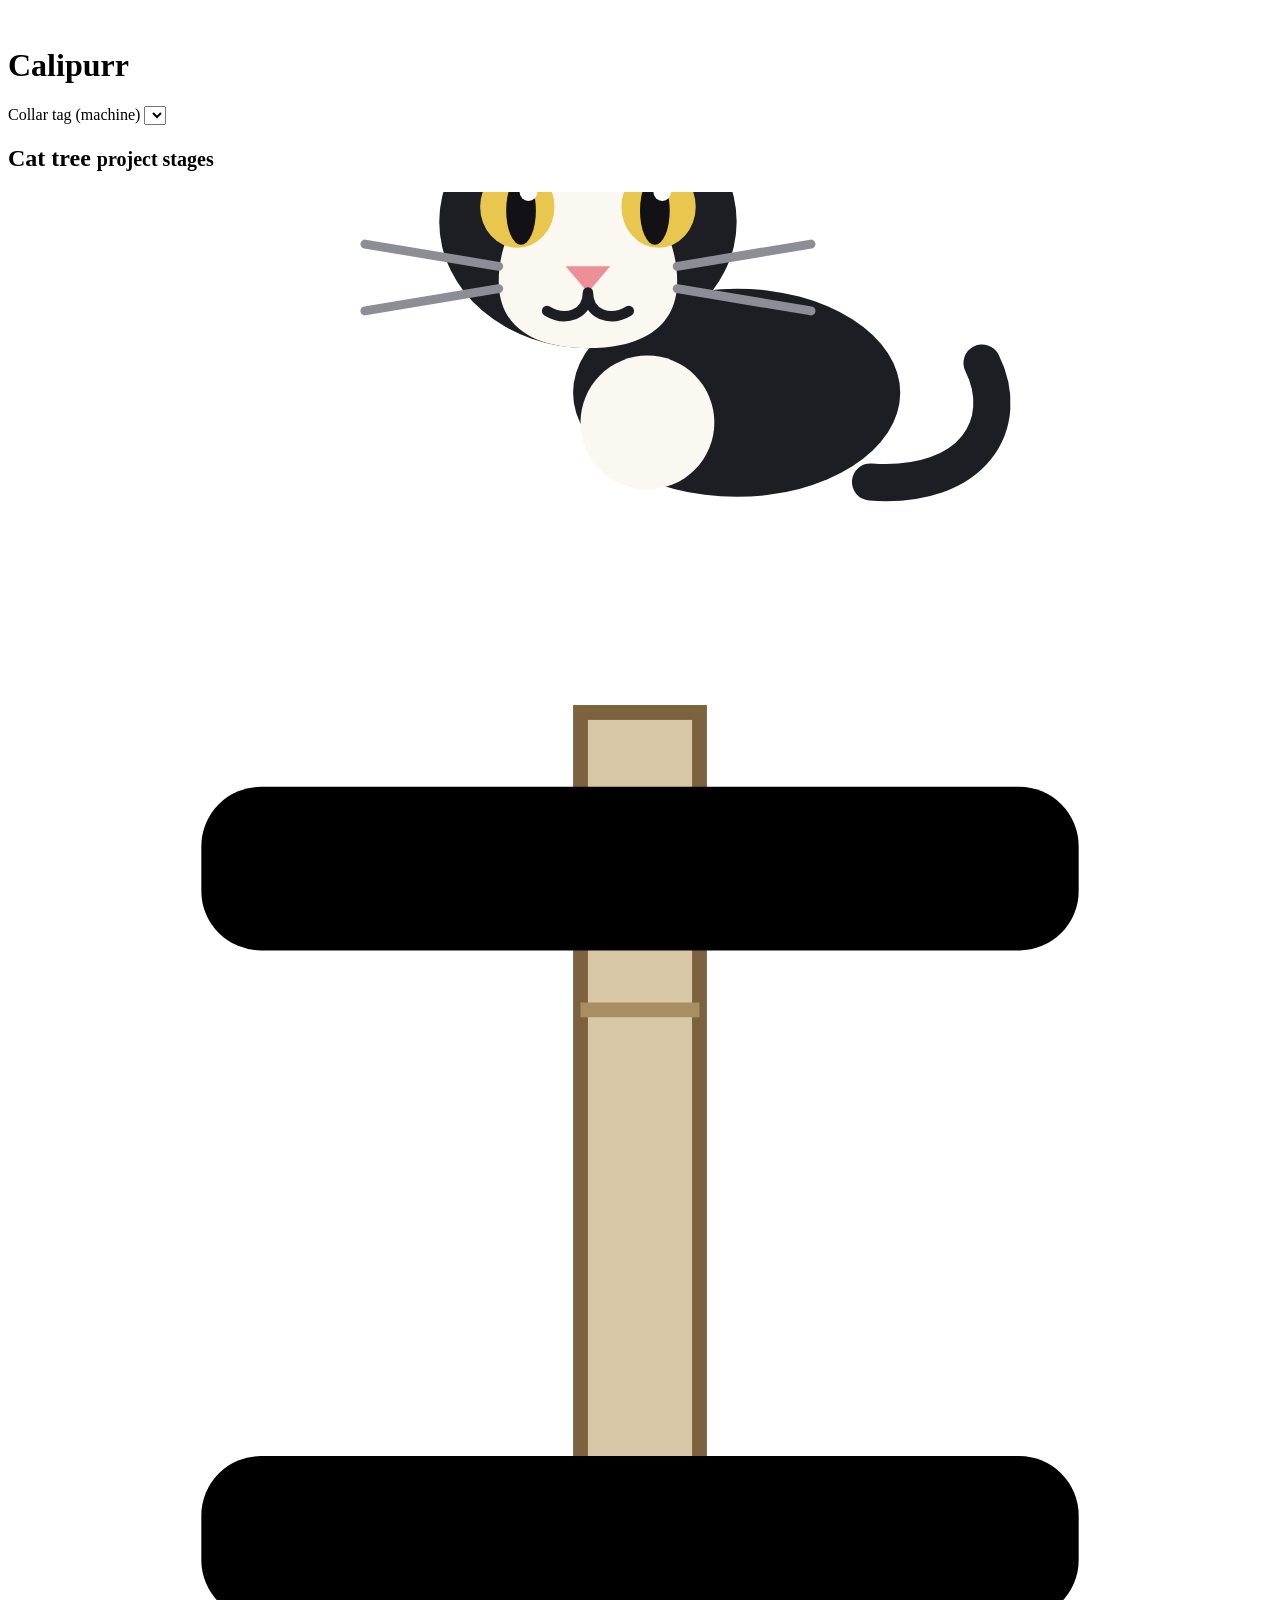
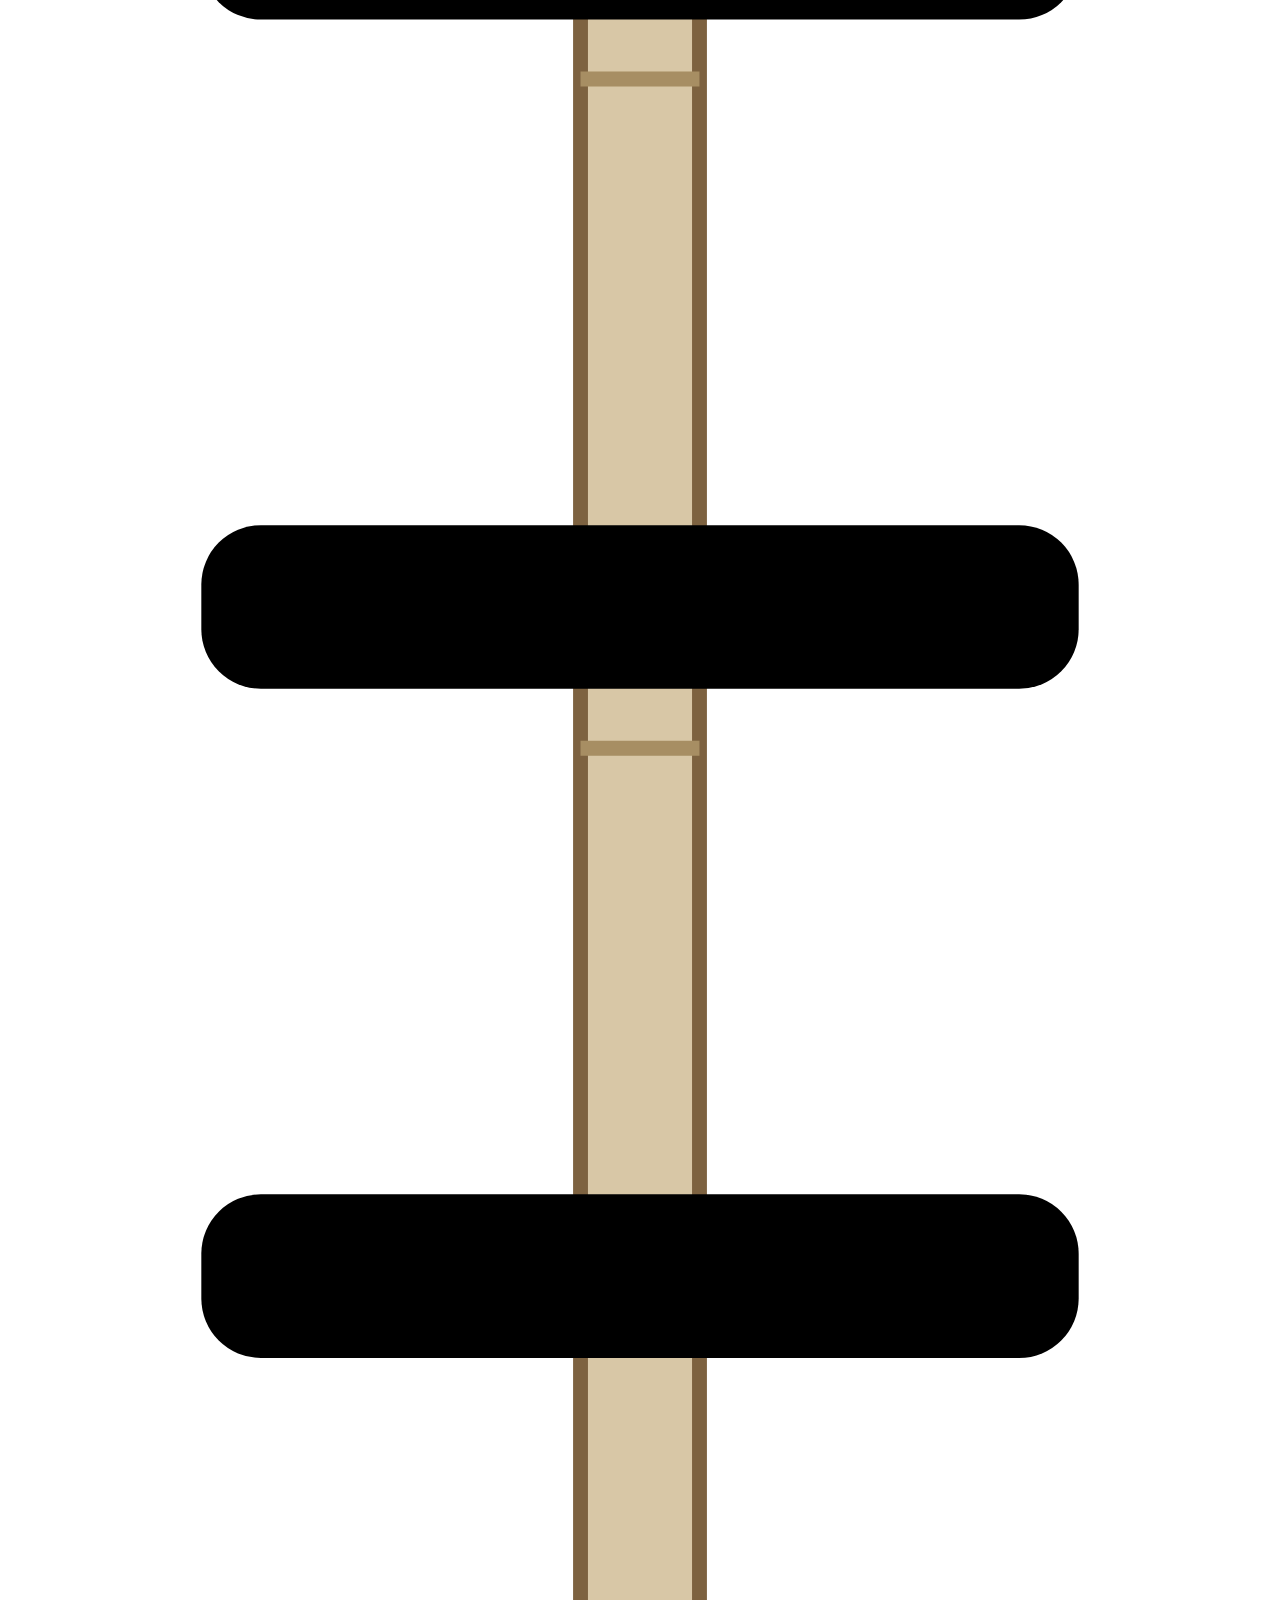
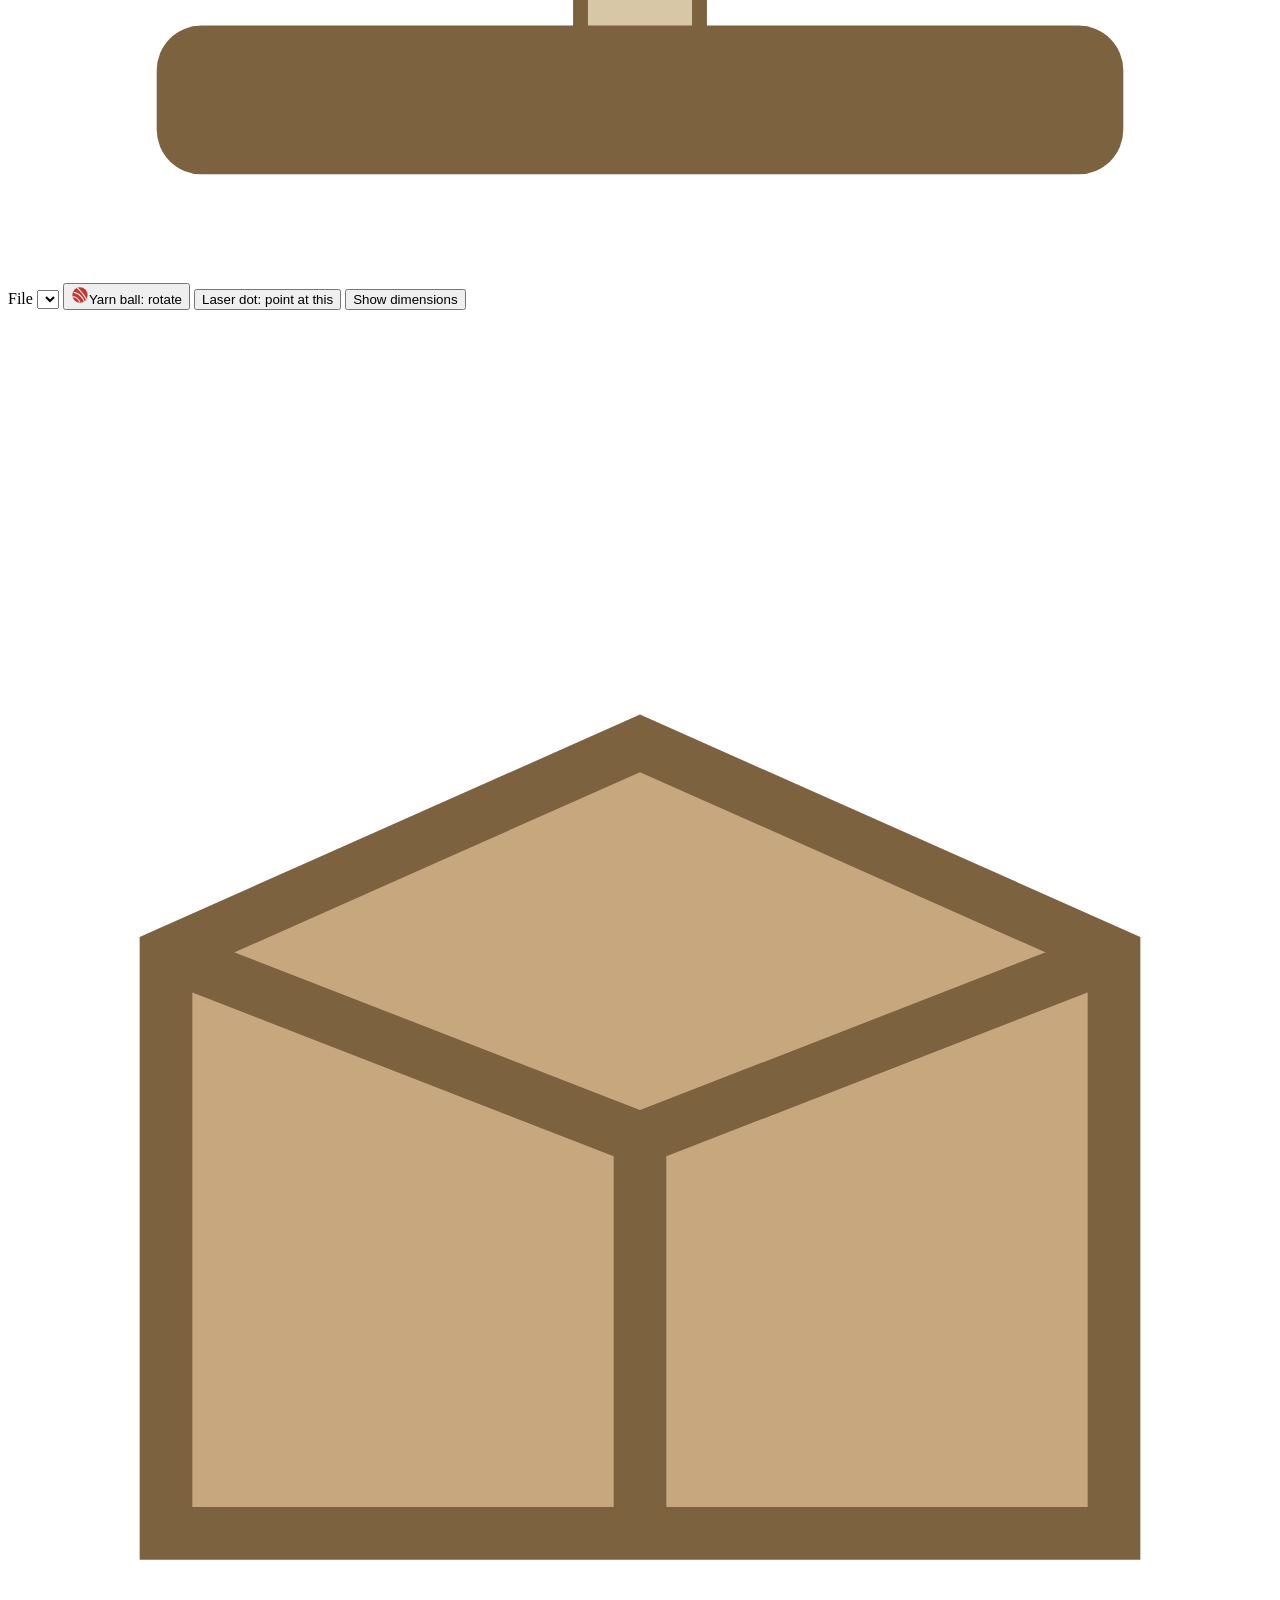
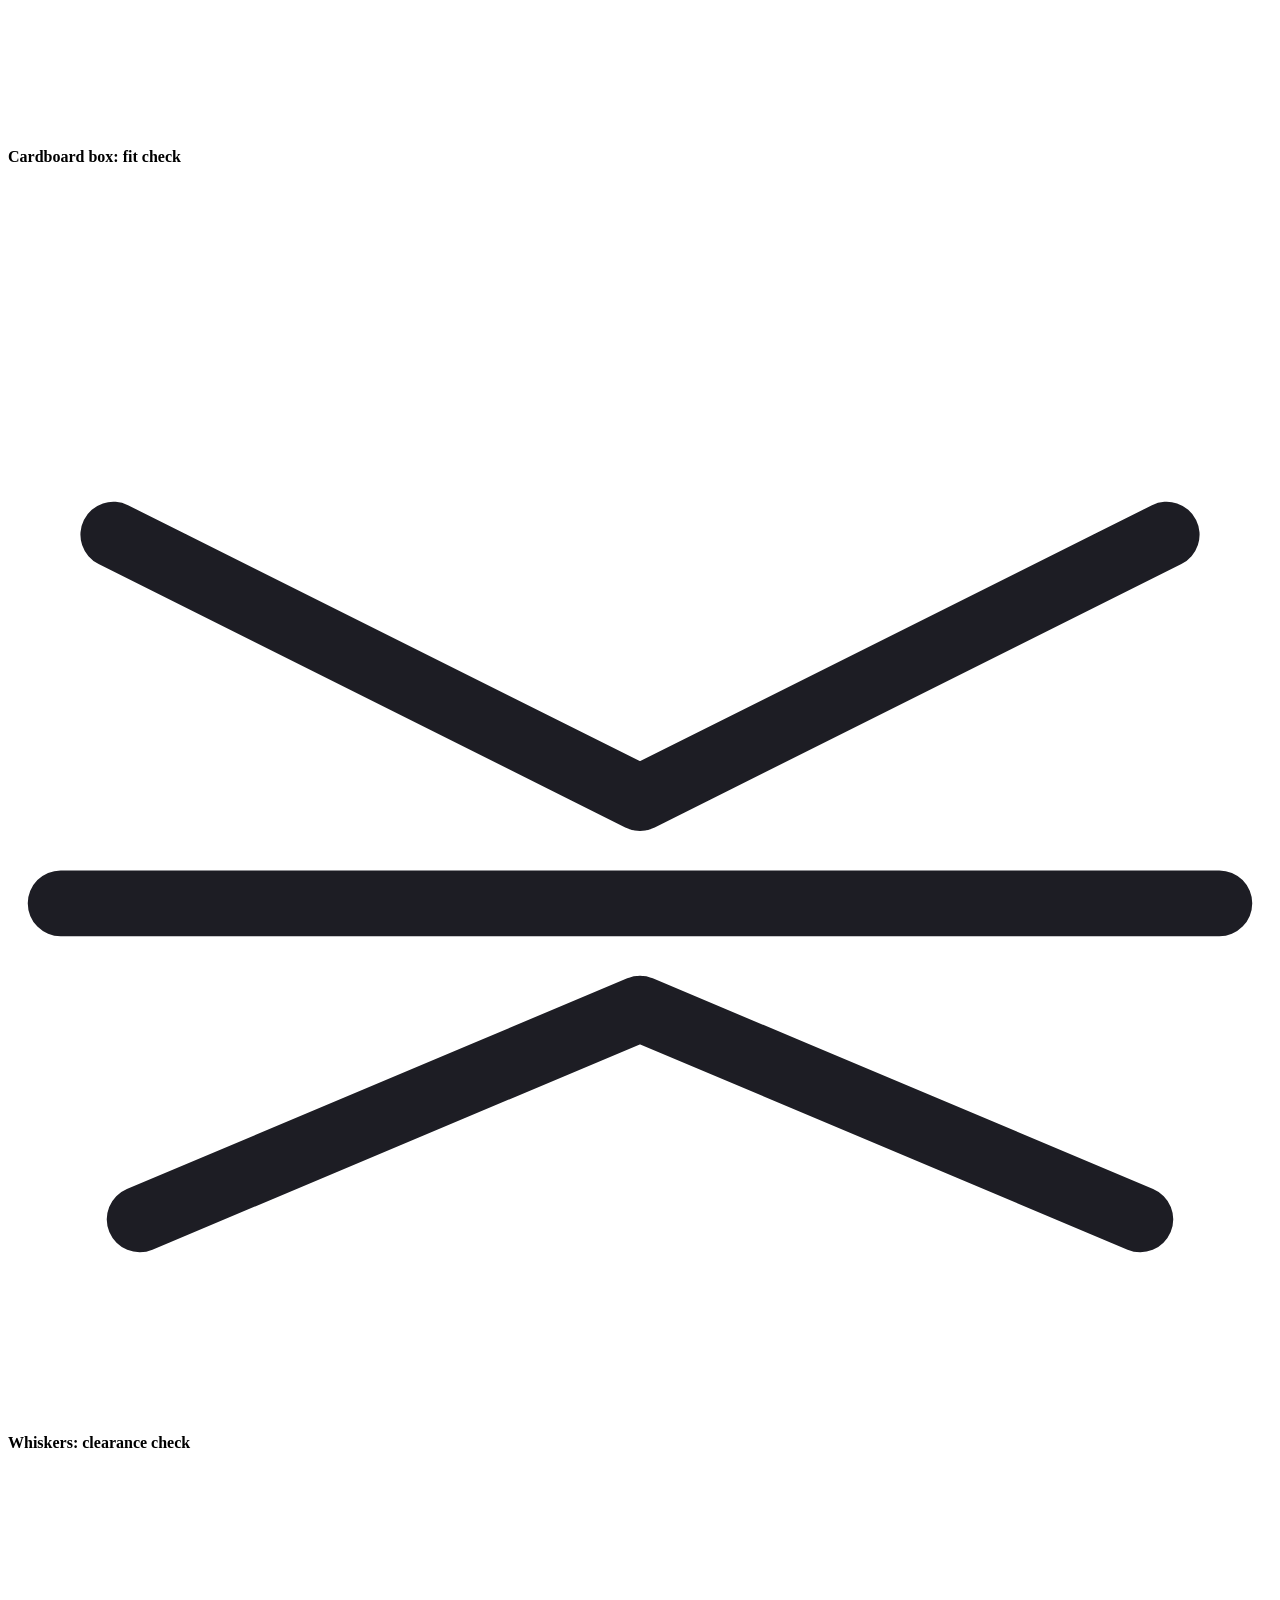
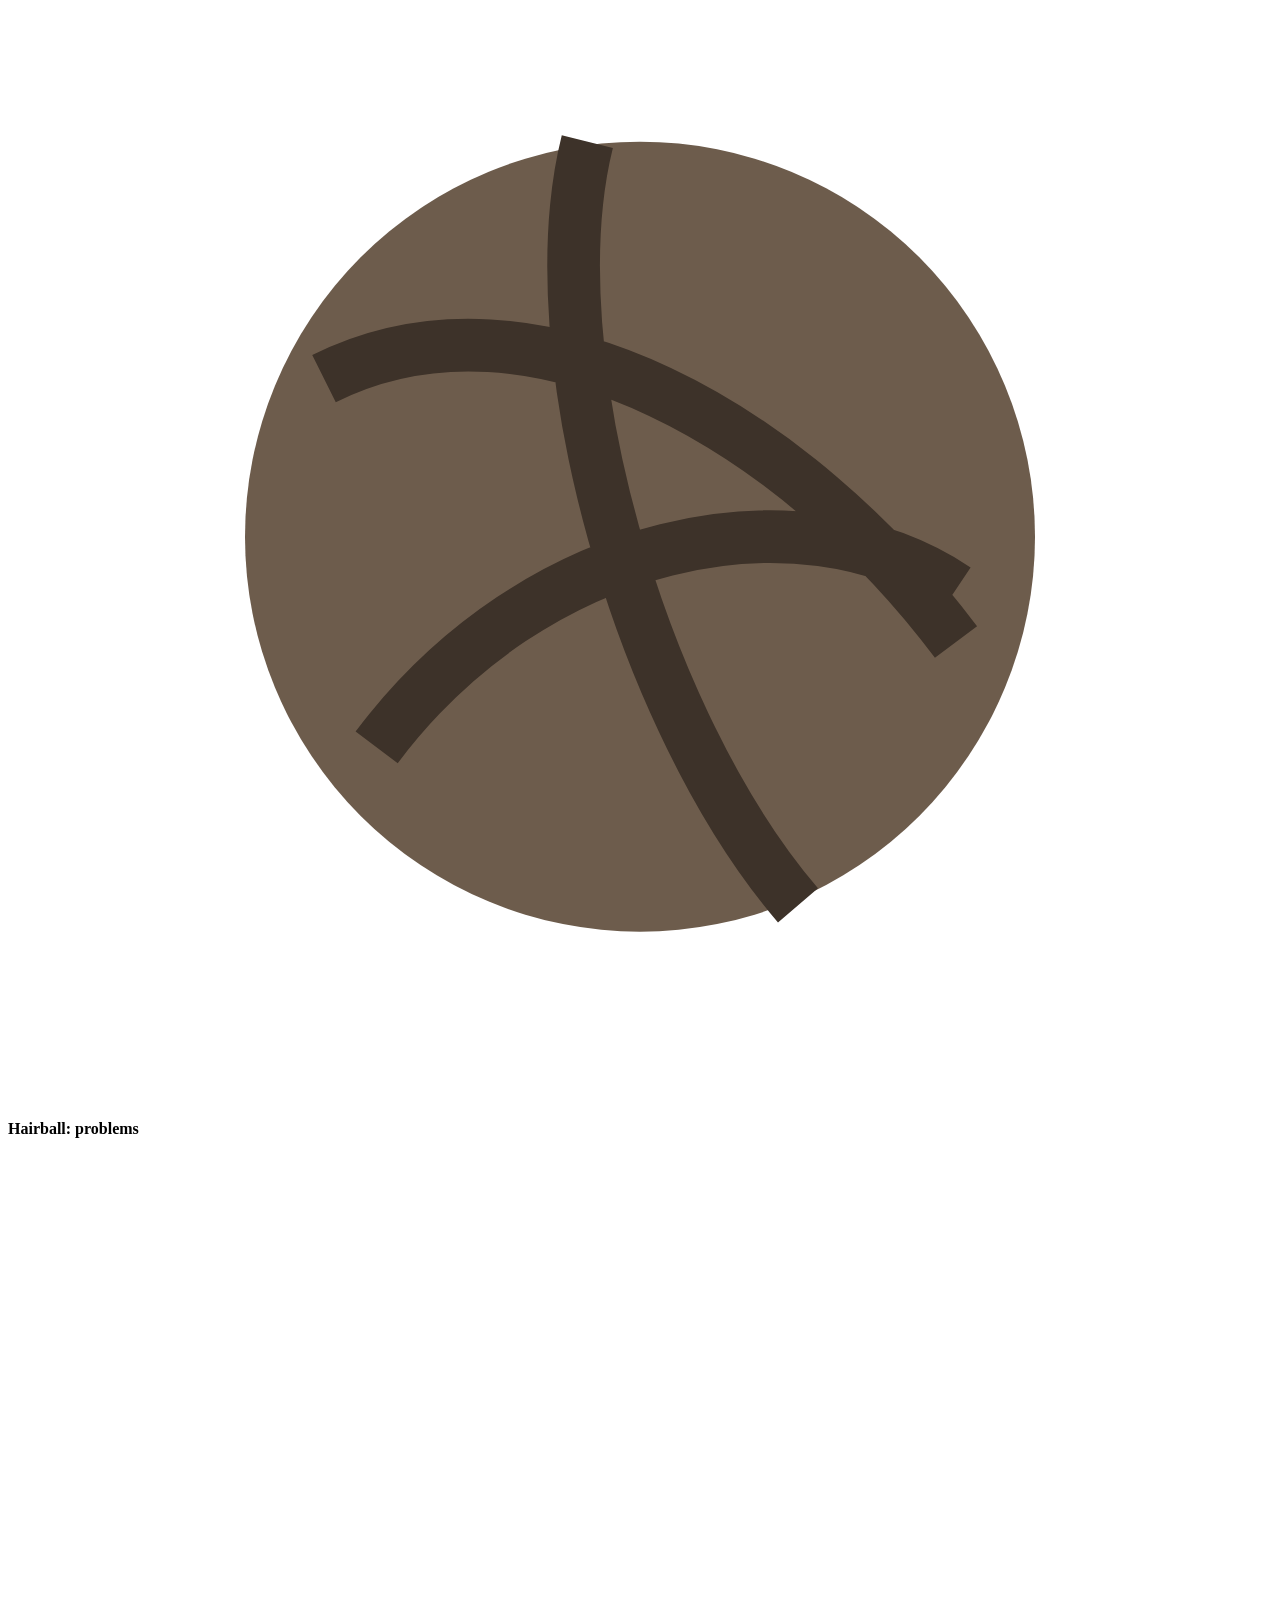
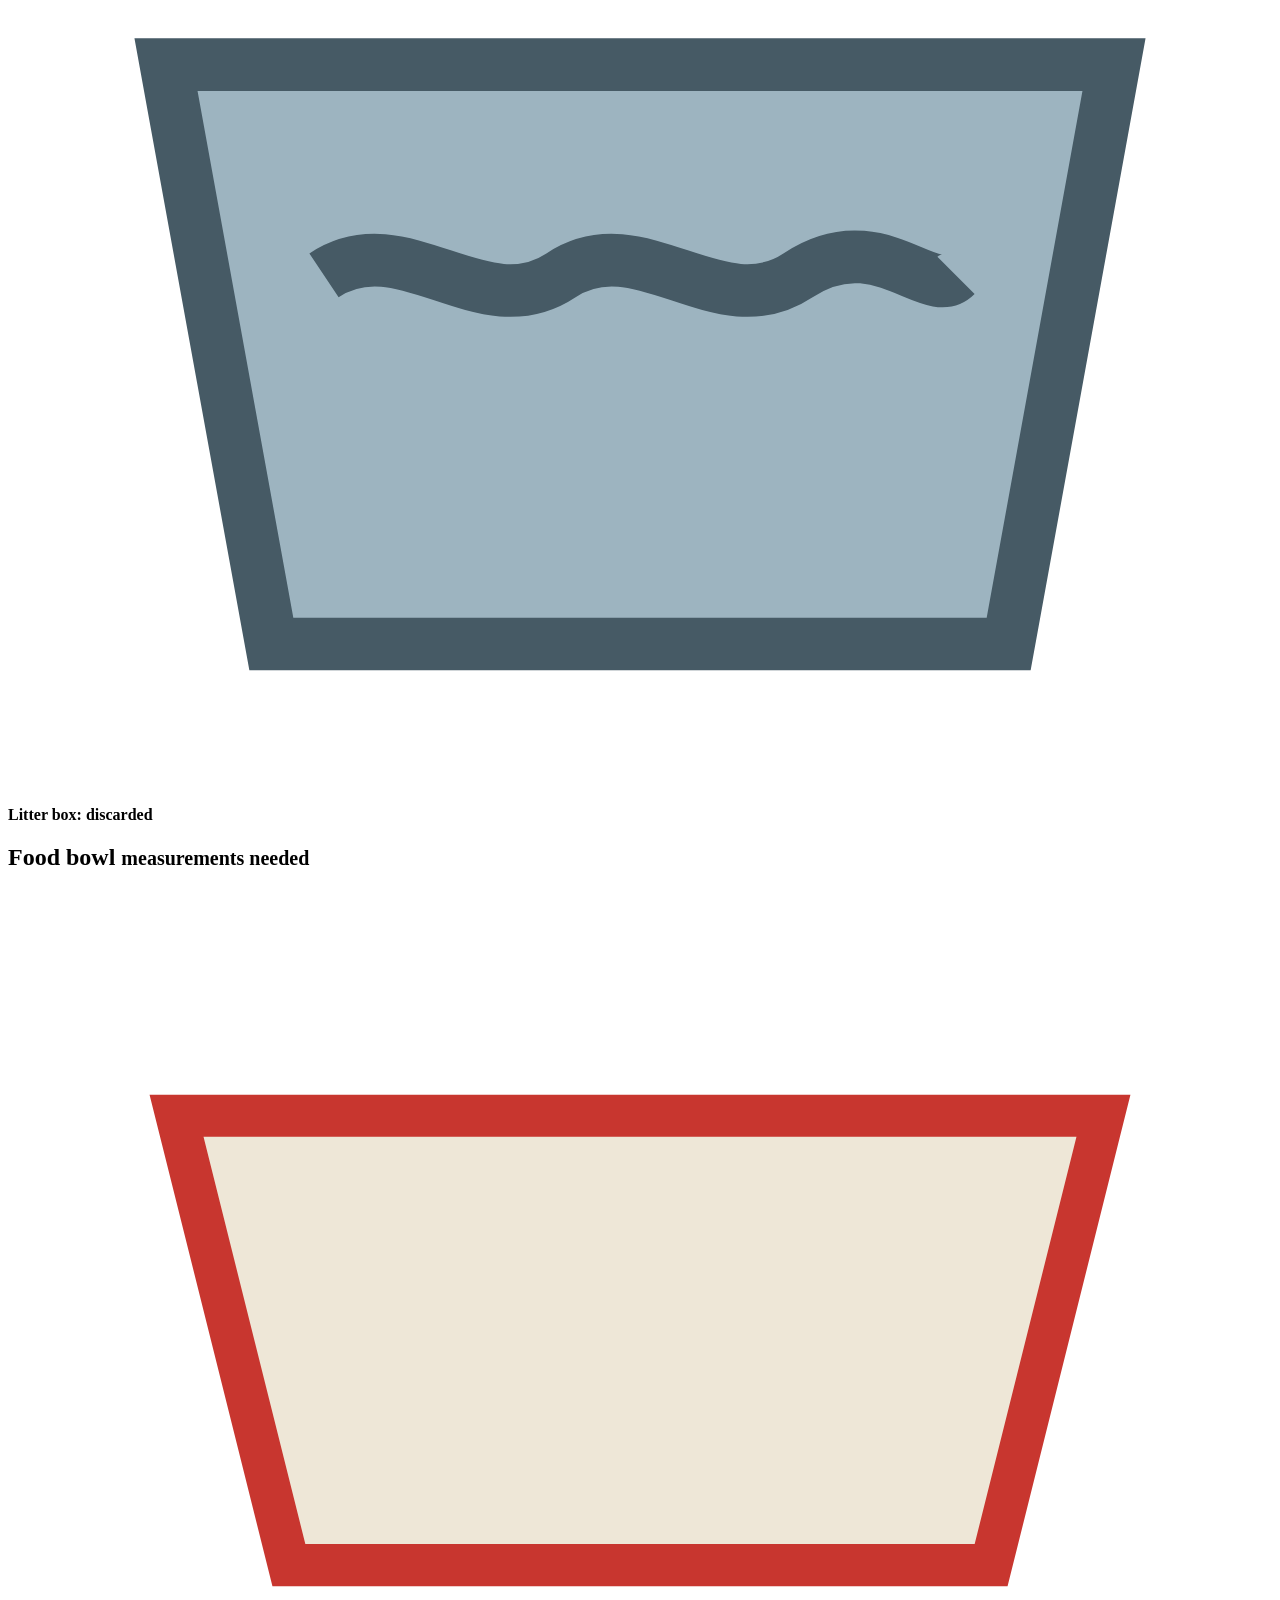
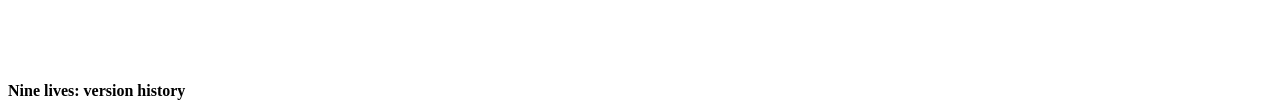
==== src/calipurr/web/index.html @ 4b41670b "Build the viewer, kittens, and pre-flight checks Replace the mockup with a local GUI that shows real" ====
<!DOCTYPE html>
<html lang="en">
<head>
<meta charset="utf-8">
<meta name="viewport" content="width=device-width, initial-scale=1">
<title>Calipurr</title>
<link rel="icon" href="/logo.svg">
<link rel="stylesheet" href="/style.css">
<script type="importmap">{"imports":{"three":"/vendor/three.module.min.js"}}</script>
</head>
<body>
<header>
  <img src="/logo.svg" alt="">
  <div><h1>Calipurr</h1><small id="project"></small></div>
  <label class="tag"><i aria-hidden="true"></i>Collar tag (machine)
    <select id="machine"></select>
  </label>
</header>
<div id="toast" role="status" aria-live="polite" hidden></div>
<main>
  <section class="card tree" aria-label="Project stages">
    <h2>Cat tree <small>project stages</small></h2>
    <svg viewBox="0 -40 170 440" id="tree">
      <rect x="77" y="30" width="16" height="340" fill="#d8c7a6" stroke="#7d6240" stroke-width="2"/>
      <path d="M77 60h16M77 70h16M77 150h16M77 160h16M77 240h16M77 250h16M77 330h16" stroke="#a78e63" stroke-width="2"/>
      <rect x="20" y="368" width="130" height="20" rx="6" fill="#7d6240"/>
      <g class="perch" data-i="3" tabindex="0" role="button" aria-label="Make stage"><rect x="26" y="40" width="118" height="22" rx="8"/><text x="85" y="56">Make</text></g>
      <g class="perch" data-i="2" tabindex="0" role="button" aria-label="Check stage"><rect x="26" y="130" width="118" height="22" rx="8"/><text x="85" y="146">Check</text></g>
      <g class="perch" data-i="1" tabindex="0" role="button" aria-label="Model stage"><rect x="26" y="220" width="118" height="22" rx="8"/><text x="85" y="236">Model</text></g>
      <g class="perch" data-i="0" tabindex="0" role="button" aria-label="Measure stage"><rect x="26" y="310" width="118" height="22" rx="8"/><text x="85" y="326">Measure</text></g>
      <g id="stagecat">
        <path d="M116 -1c14 1 19-8 15-16" fill="none" stroke="#1d1d24" stroke-width="5" stroke-linecap="round"/>
        <ellipse cx="98" cy="-13" rx="22" ry="14" fill="#1d1d24"/>
        <ellipse cx="86" cy="-9" rx="9" ry="9" fill="#fbf8f1"/>
        <path d="M61-44l-3-19 15 9zM95-44l3-19-15 9z" fill="#1d1d24"/>
        <path d="M63-49l-1-8 6 4zM93-49l1-8-6 4z" fill="#ec9fa4"/>
        <ellipse cx="78" cy="-36" rx="20" ry="17" fill="#1d1d24"/>
        <path d="M78-50c-6 8-12 14-12 22 0 7 6 9 12 9s12-2 12-9c0-8-6-14-12-22z" fill="#fbf8f1"/>
        <ellipse cx="68.5" cy="-38" rx="5" ry="5.5" fill="#e9c74e"/><ellipse cx="87.5" cy="-38" rx="5" ry="5.5" fill="#e9c74e"/>
        <ellipse cx="69" cy="-37.5" rx="2" ry="4.6" fill="#111116"/><ellipse cx="87" cy="-37.5" rx="2" ry="4.6" fill="#111116"/>
        <circle cx="70" cy="-40" r="1.2" fill="#fff"/><circle cx="88" cy="-40" r="1.2" fill="#fff"/>
        <path d="M75-30h6l-3 3.5z" fill="#ec8f96"/>
        <path d="M78-26.5c0 3-3 4-5.5 2.5M78-26.5c0 3 3 4 5.5 2.5" fill="none" stroke="#1d1d24" stroke-width="1.4" stroke-linecap="round"/>
        <path d="M66-30l-18-3M66-27l-18 3M90-30l18-3M90-27l18 3" stroke="#8d8d96" stroke-width="1.2" stroke-linecap="round"/>
      </g>
    </svg>
    <p class="stage-note" id="stagenote" aria-live="polite"></p>
  </section>

  <section class="middle">
    <div class="card">
      <div class="tools" role="toolbar" aria-label="View tools">
        <label class="filepick">File <select id="file"></select></label>
        <button id="spin" aria-pressed="true"><svg width="18" height="18" viewBox="0 0 20 20" aria-hidden="true"><circle cx="10" cy="10" r="8.5" fill="#c8362f"/><path d="M3 7c5 1 10 5 12 11M7 2c3 3 8 8 10 13M2 12c3 0 6 2 8 6" fill="none" stroke="#fff" stroke-width="1.2"/></svg>Yarn ball: rotate</button>
        <button id="point" aria-pressed="false"><span class="dot" aria-hidden="true"></span>Laser dot: point at this</button>
        <button id="paw" aria-pressed="false" hidden><span aria-hidden="true">🐾</span>Paw: pick a step</button>
        <button id="dims" aria-pressed="true">Show dimensions</button>
      </div>
      <div class="stage" id="stage">
        <canvas id="view" aria-label="3D view of the selected model"></canvas>
        <div id="photo" hidden><img id="photoimg" alt="Selected photo"></div>
        <div id="overlay" aria-hidden="false"></div>
        <div id="empty" hidden>Drop an STL or photo in this folder and it'll appear here.</div>
      </div>
      <ul class="comments" id="comments" aria-label="Laser dot comments"></ul>
      <div id="report" class="report" hidden></div>
      <div class="status-row">
        <div class="mini"><svg viewBox="0 0 48 48" aria-hidden="true"><path d="M6 18l18-8 18 8v22H6z" fill="#c7a77d" stroke="#7d6240" stroke-width="2"/><path d="M6 18l18 7 18-7M24 25v15" fill="none" stroke="#7d6240" stroke-width="2"/></svg><div><b>Cardboard box: fit check</b><span id="fit"></span></div></div>
        <div class="mini"><svg viewBox="0 0 48 48" aria-hidden="true"><path d="M24 24 4 14M24 28H2M24 32 5 40M24 24l20-10M24 28h22M24 32l19 8" stroke="#1d1d24" stroke-width="2.5" stroke-linecap="round"/></svg><div><b>Whiskers: clearance check</b><span id="whiskers"></span></div></div>
        <div class="mini"><svg viewBox="0 0 48 48" aria-hidden="true"><circle cx="24" cy="26" r="15" fill="#6d5c4c"/><path d="M12 20c8-4 18 2 24 10M14 34c6-8 16-10 22-6M22 11c-2 8 2 22 8 29" fill="none" stroke="#3d3229" stroke-width="2"/></svg><div><b>Hairball: problems</b><span id="problems"></span></div></div>
        <div class="mini"><svg viewBox="0 0 48 48" aria-hidden="true"><path d="M6 20h36l-4 22H10z" fill="#9db4c0" stroke="#465a65" stroke-width="2"/><path d="M12 28c3-2 6 2 9 0s6 2 9 0 5 1 6 0" fill="none" stroke="#465a65" stroke-width="2"/></svg><div><b>Litter box: discarded</b><div id="litter"></div></div></div>
      </div>
    </div>
  </section>

  <aside class="card" aria-label="Measurements needed">
    <h2>Food bowl <small>measurements needed</small></h2>
    <div class="bowl-wrap">
      <svg viewBox="0 0 90 56" aria-hidden="true"><defs><clipPath id="bowlclip"><path d="M12 16h66l-8 32H20z"/></clipPath></defs><path d="M12 16h66l-8 32H20z" fill="#eee7d7"/><rect id="kibble" x="0" y="48" width="90" height="0" fill="#a8693a" clip-path="url(#bowlclip)"/><path d="M12 16h66l-8 32H20z" fill="none" stroke="#c8362f" stroke-width="3"/></svg>
      <div id="bowlmsg" aria-live="polite"></div>
    </div>
    <div id="fields"></div>
    <div id="buildstatus" class="field" hidden></div>
    <div class="field"><b>Nine lives: version history</b><div class="lives" id="lives" role="group" aria-label="Earlier versions of these values"></div></div>
    <div class="field" id="machinepanel"></div>
  </aside>
</main>
<script type="module" src="/app.js"></script>
</body>
</html>
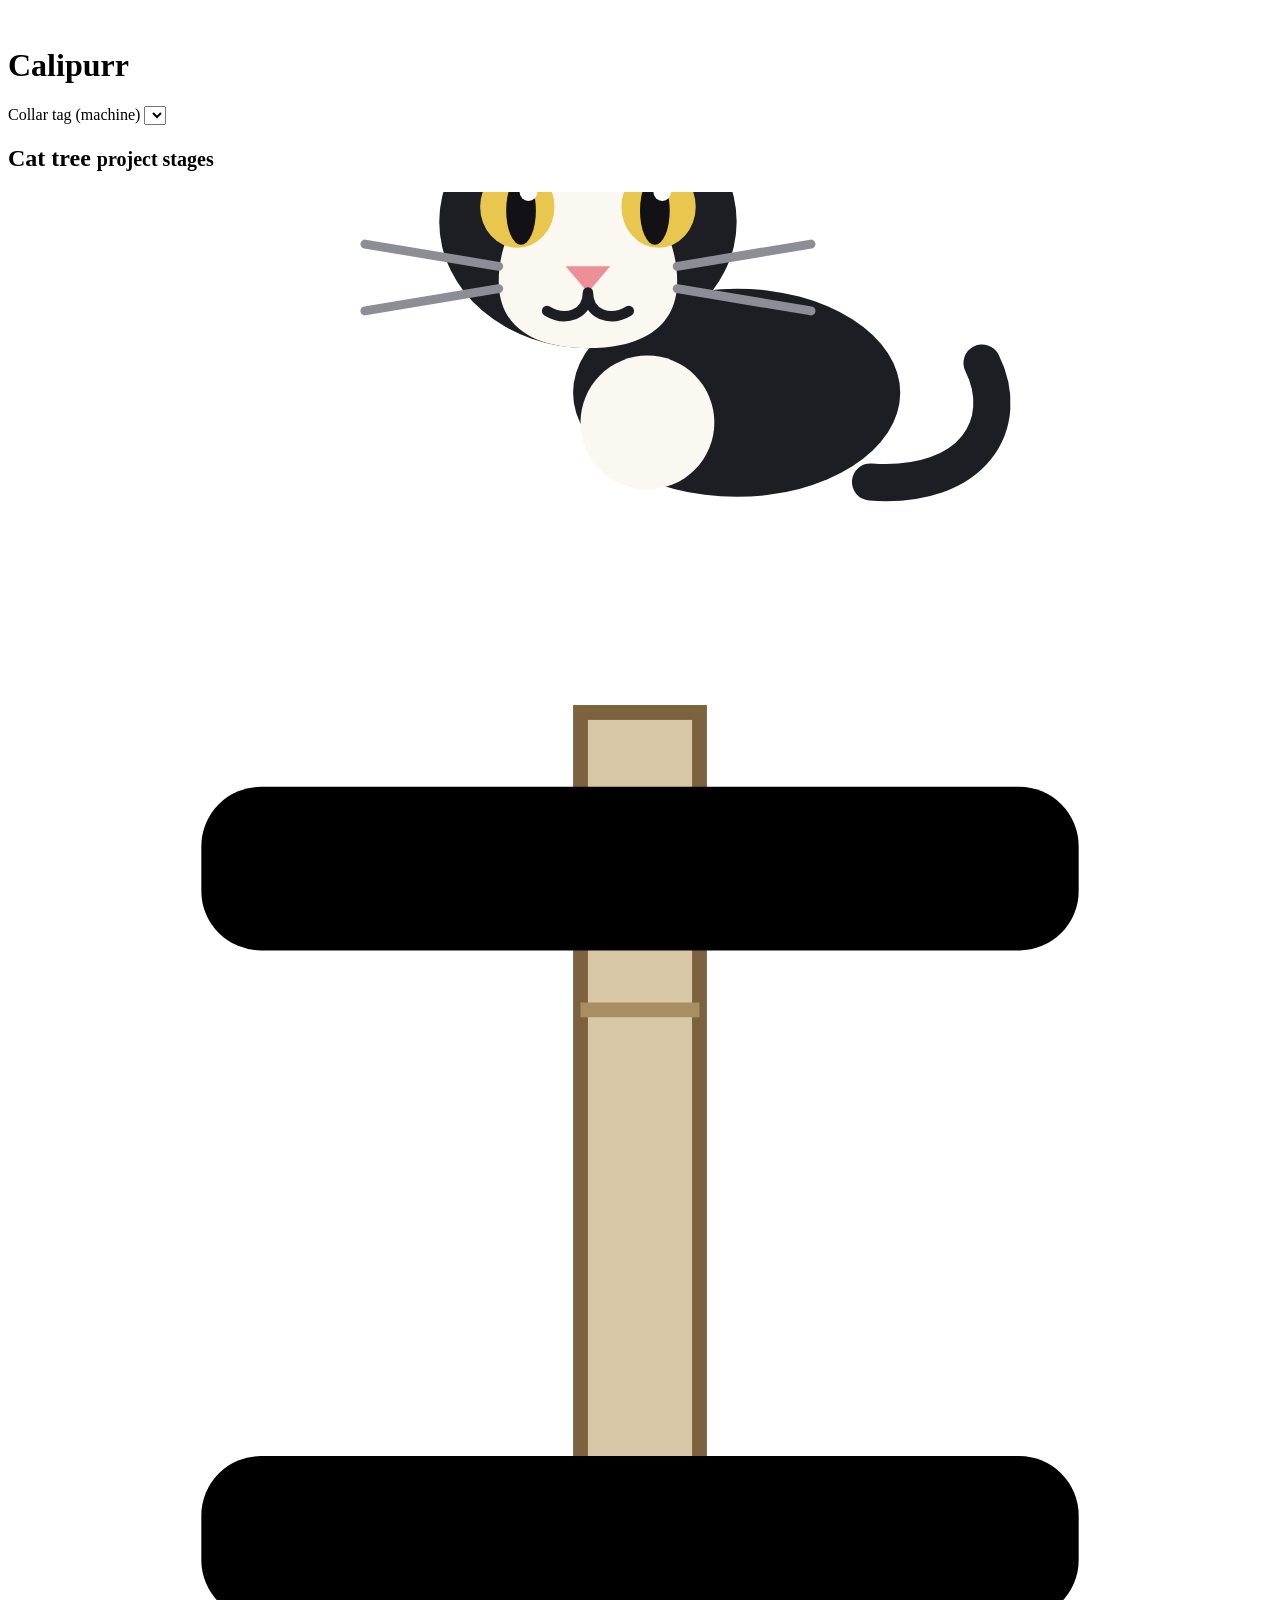
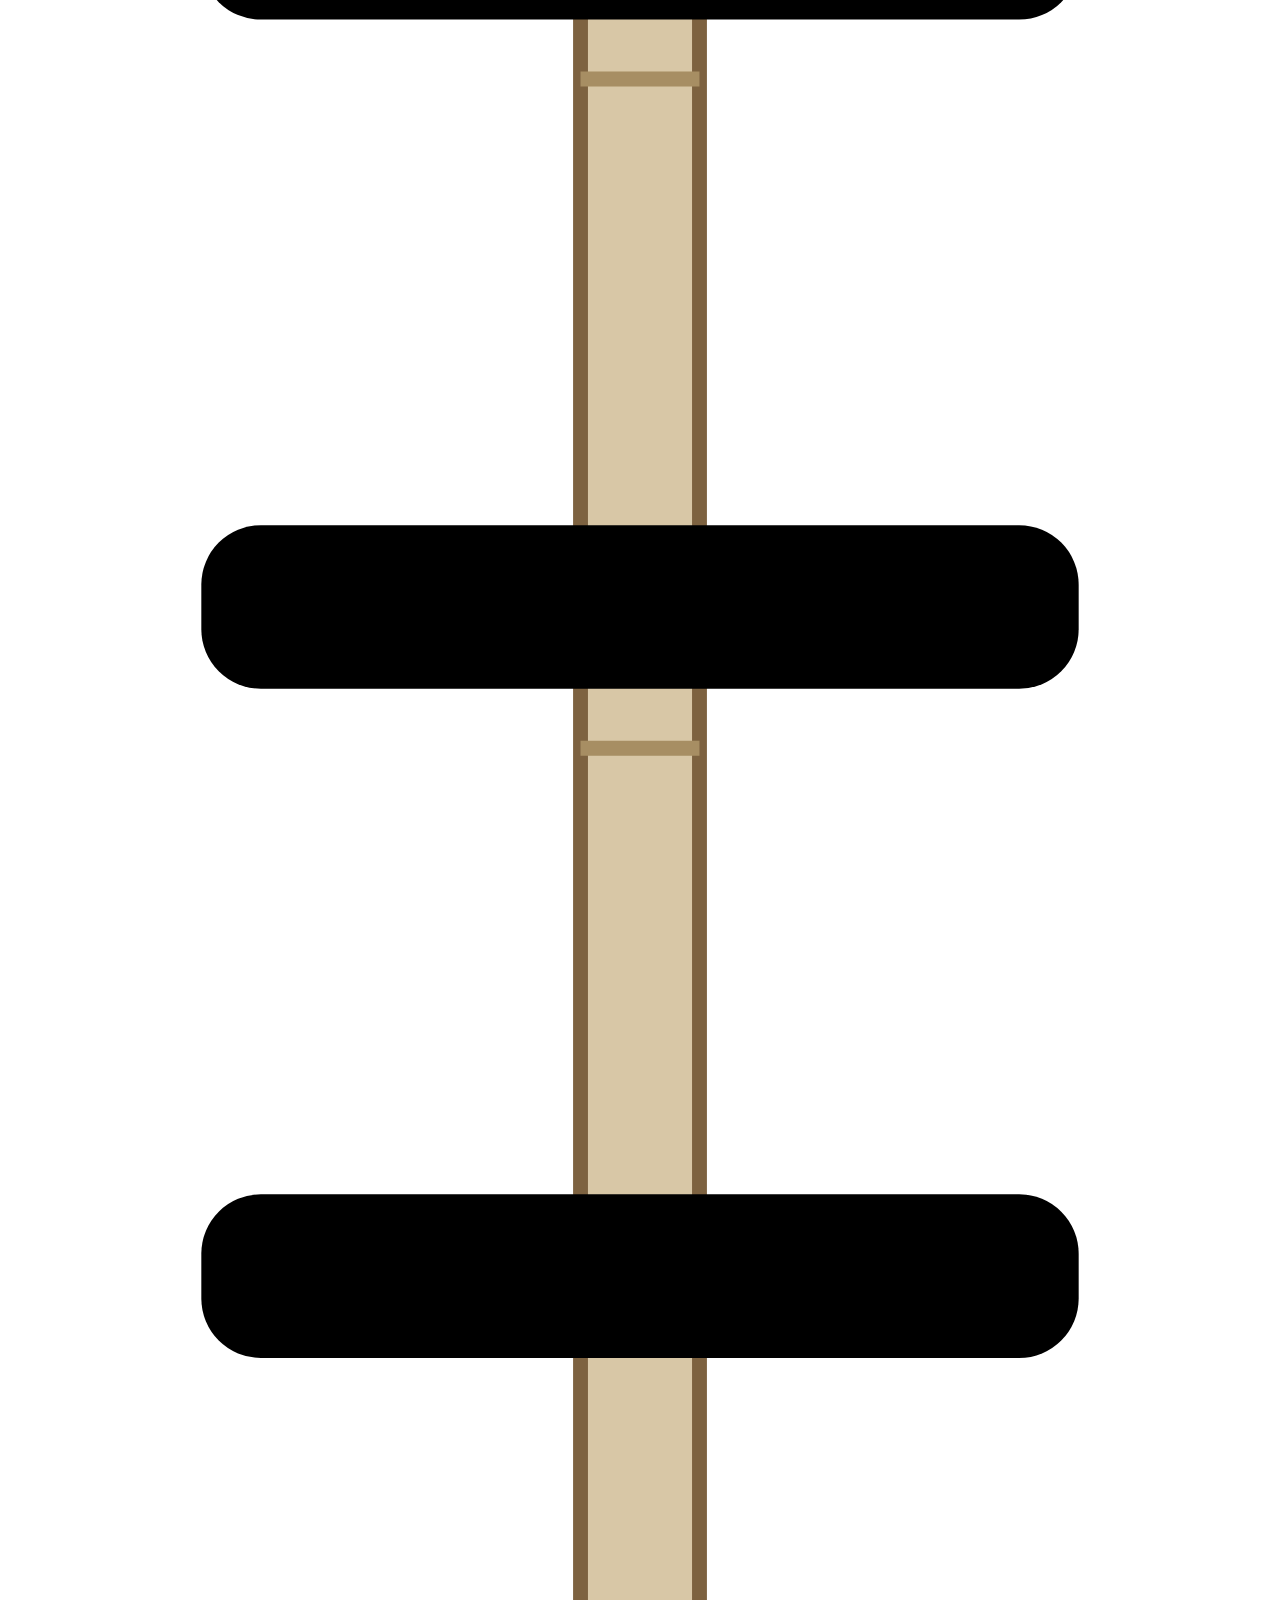
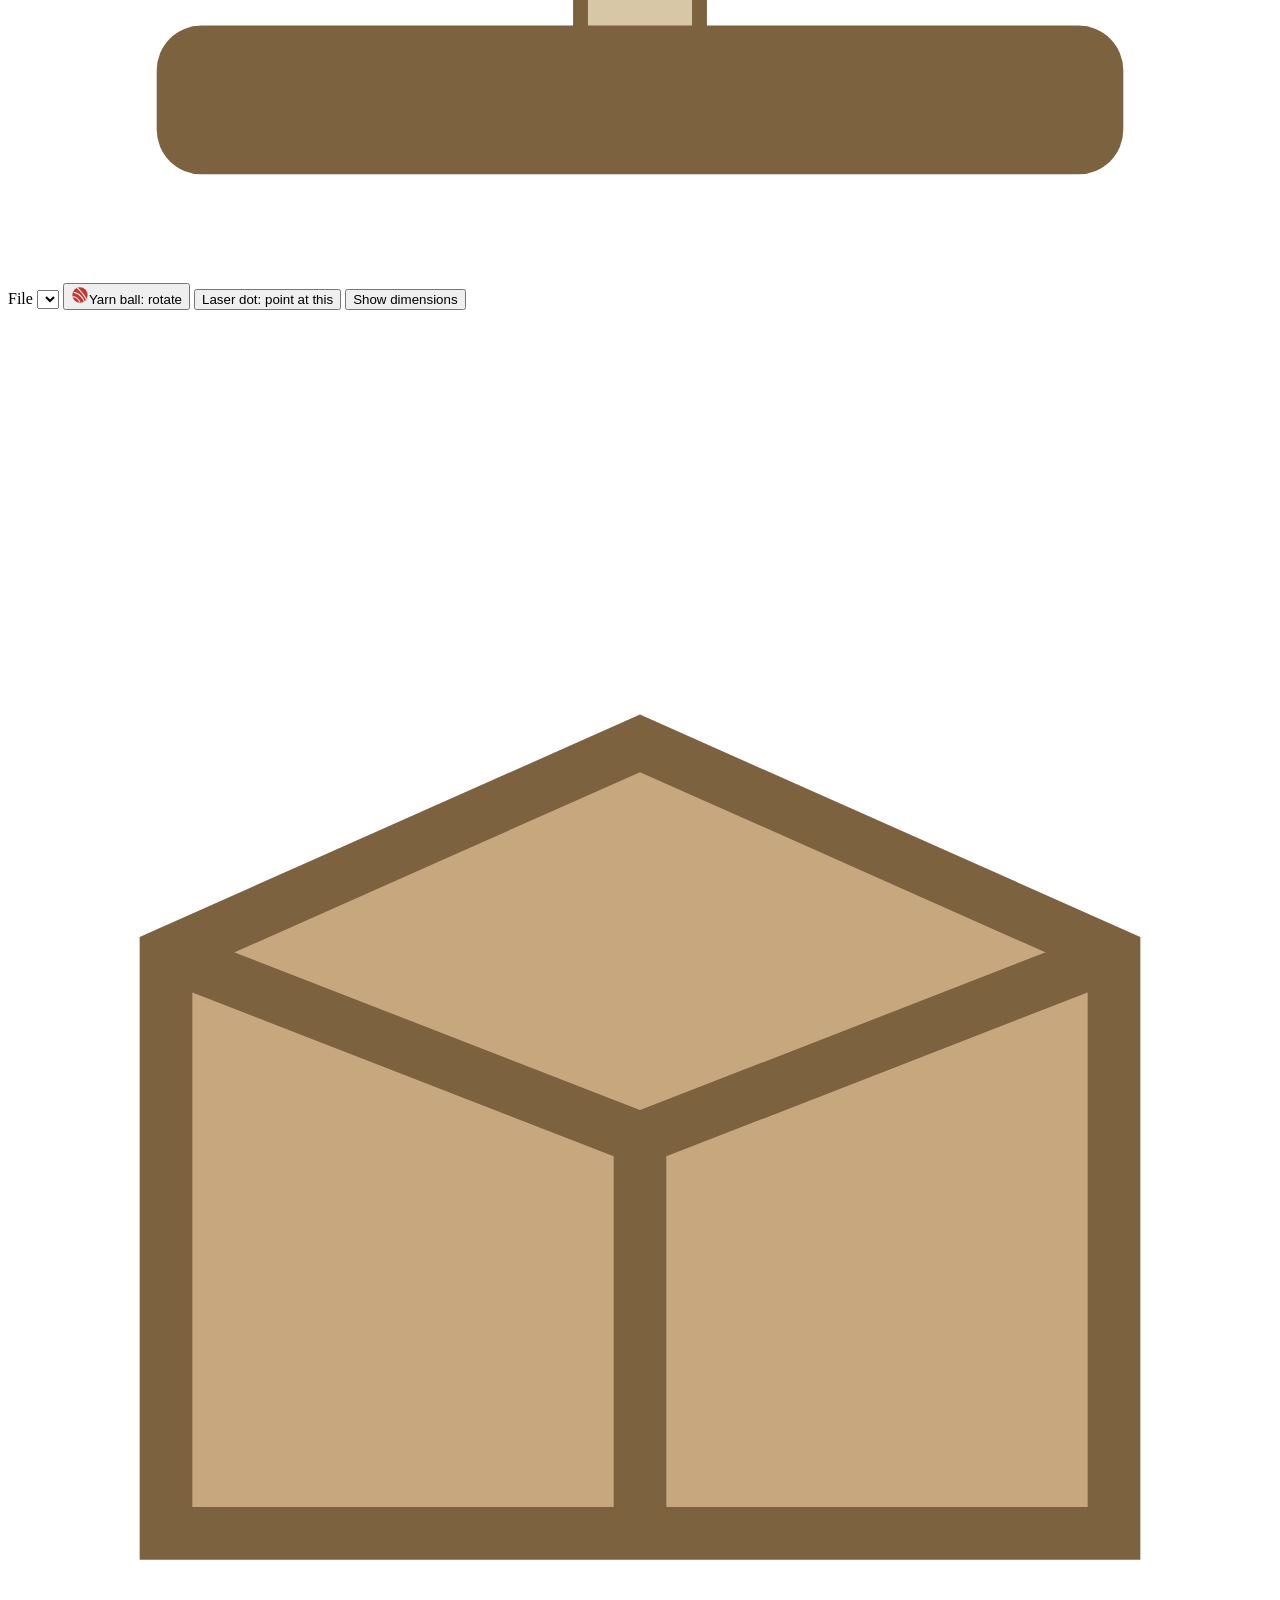
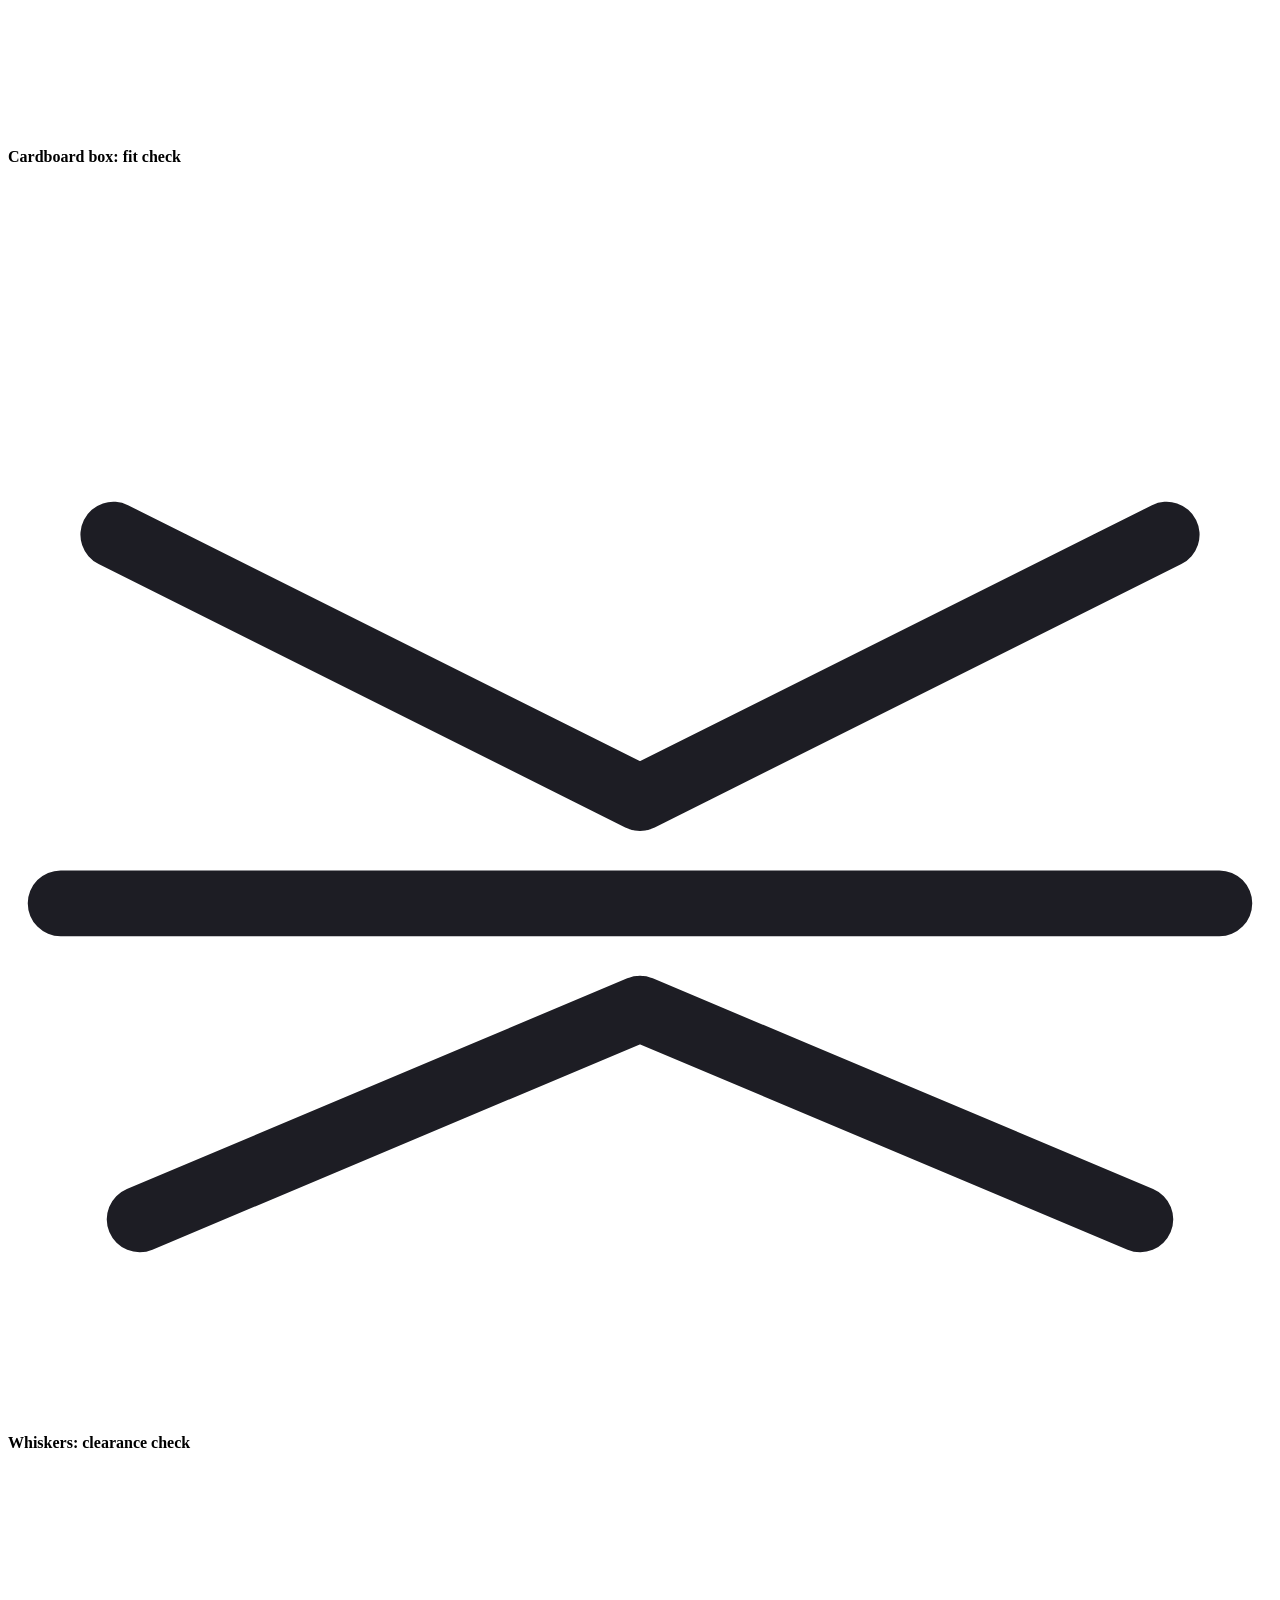
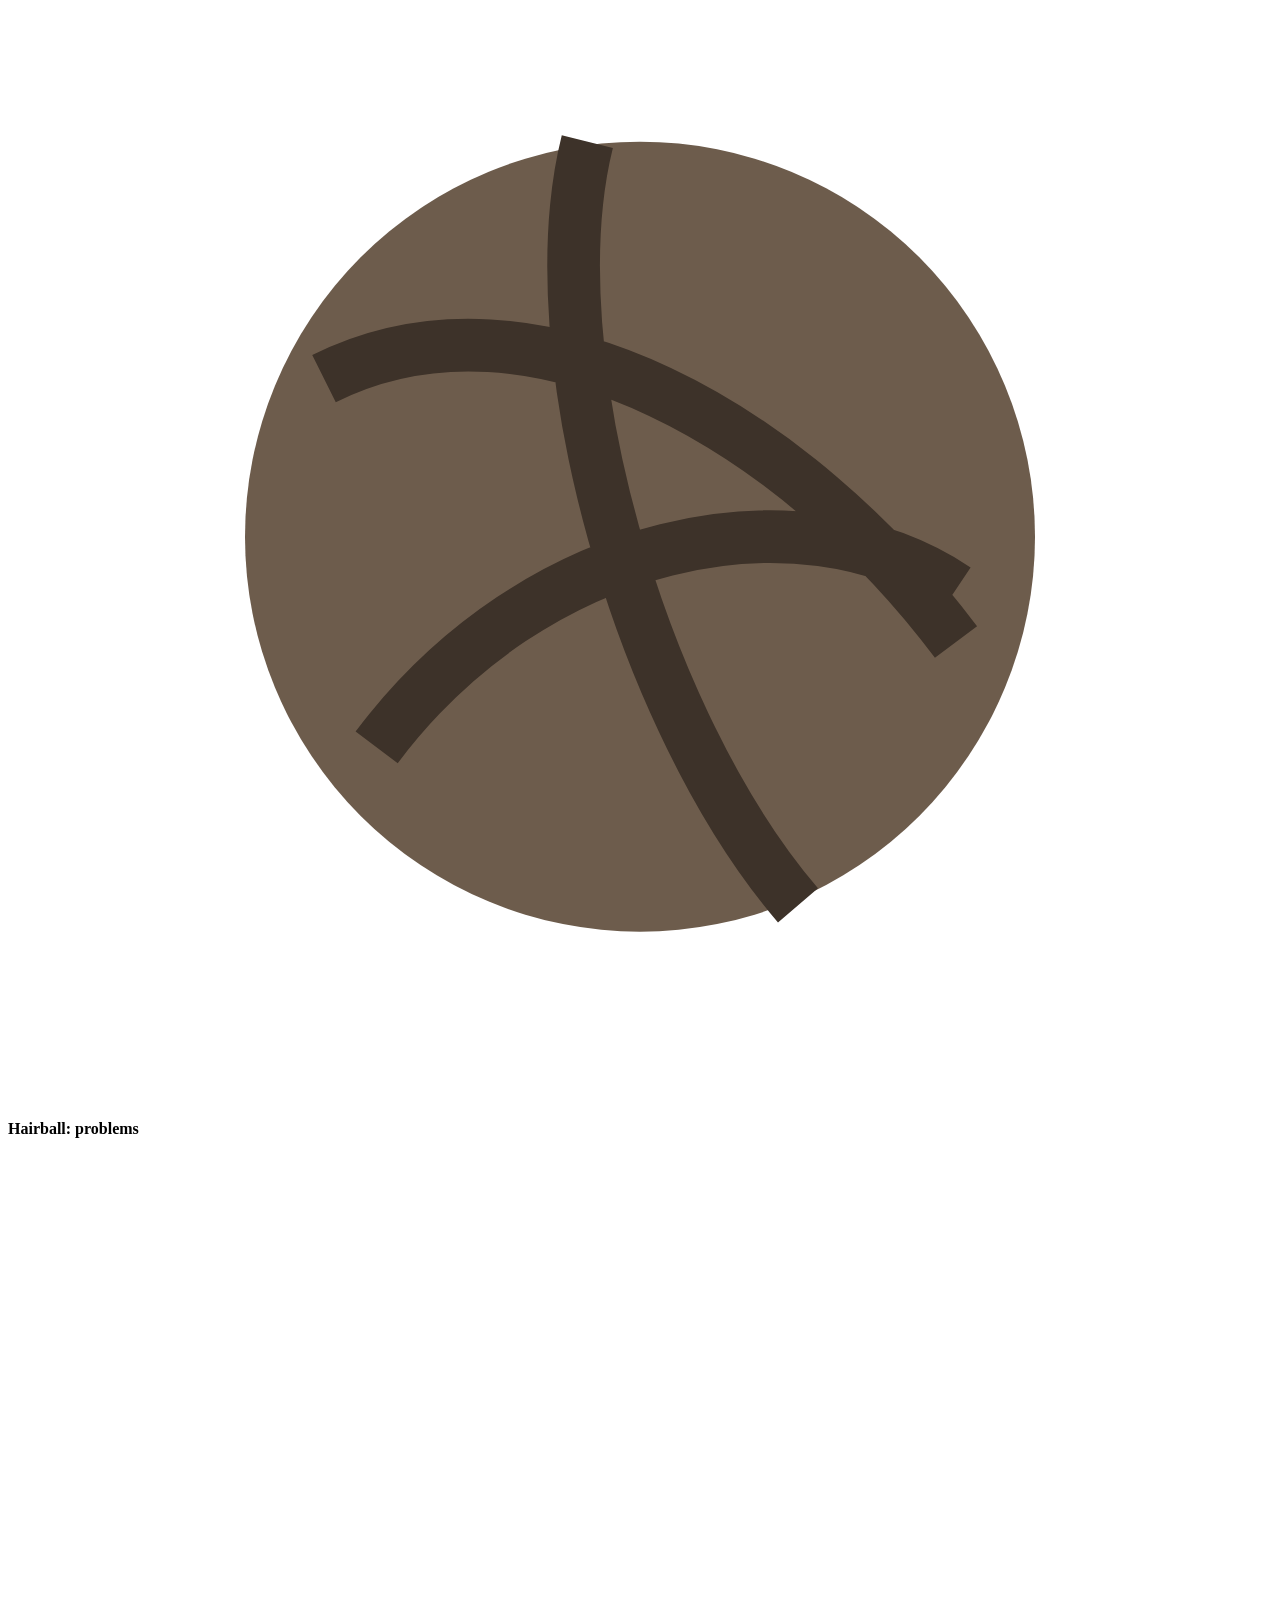
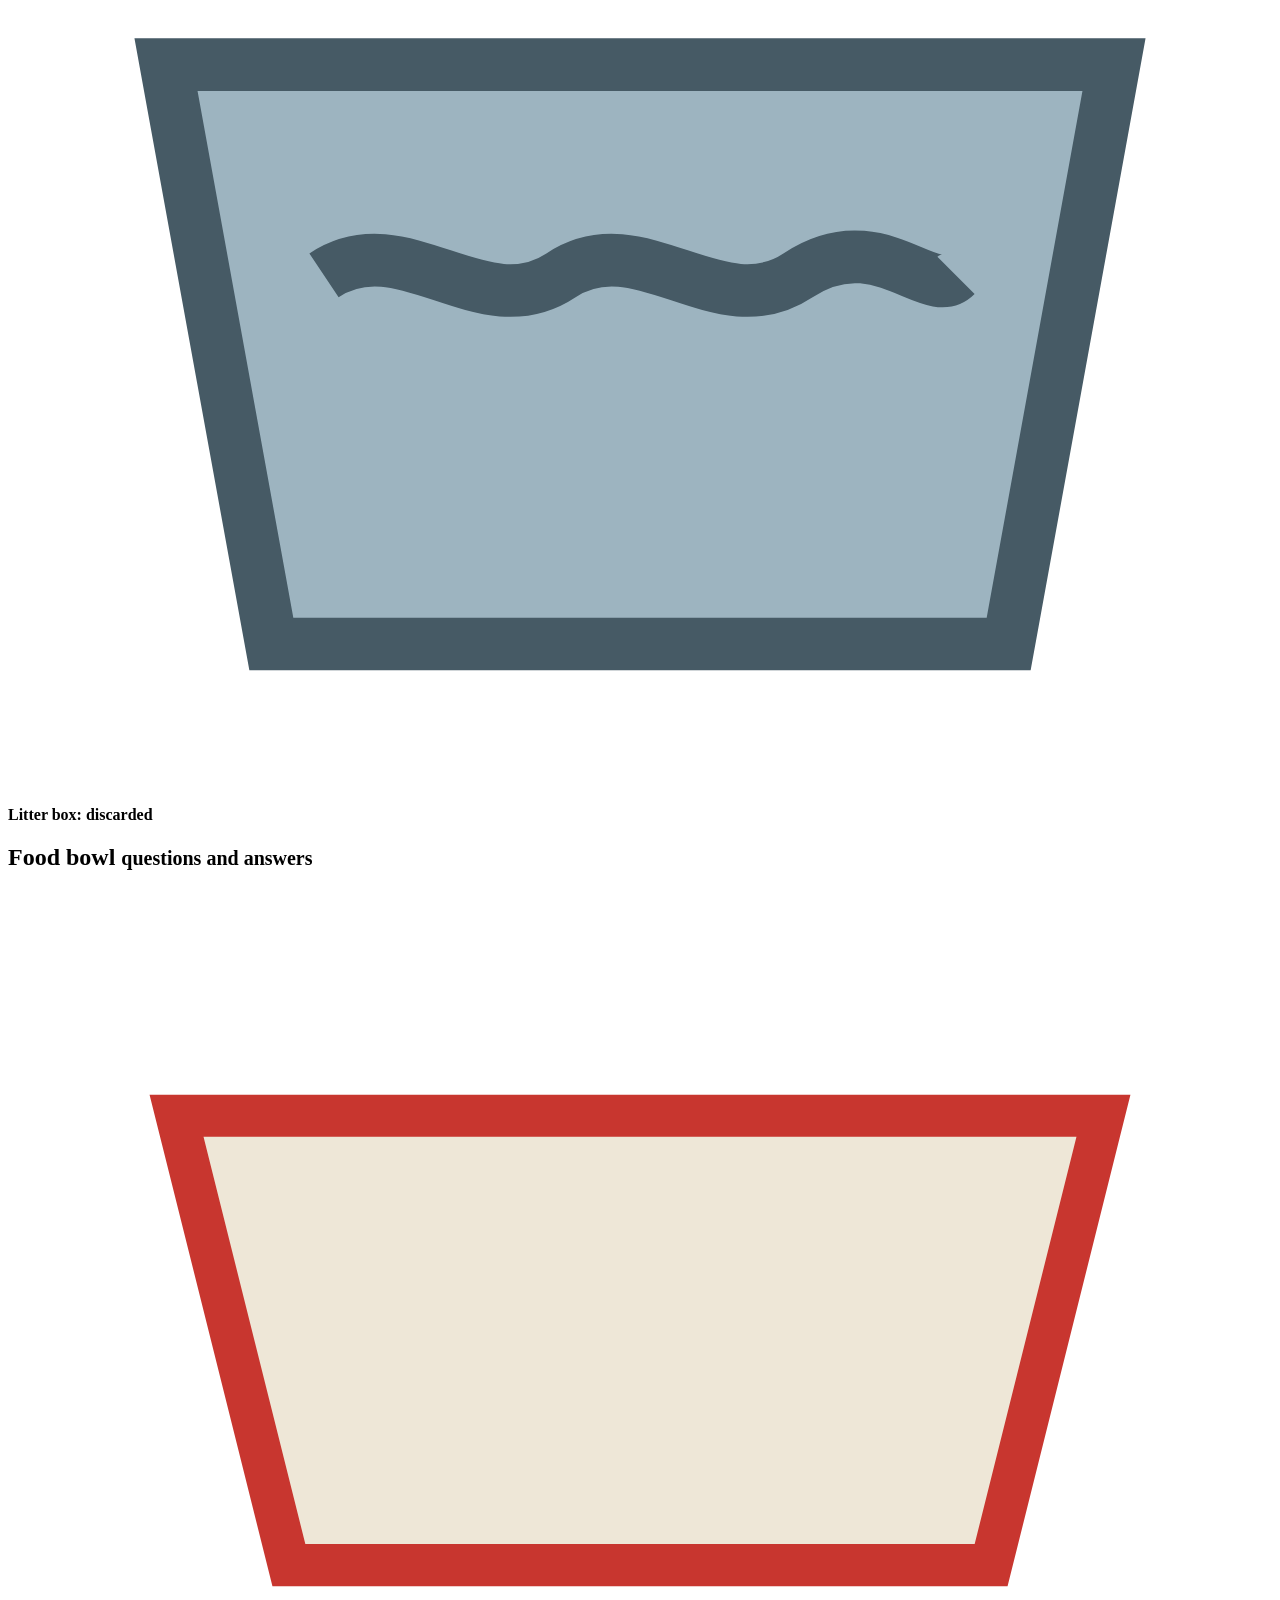
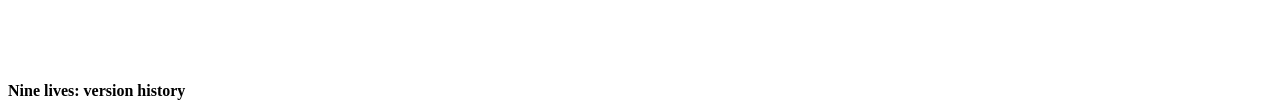
==== commit a9151c97: "Ask questions in the GUI and show what's needed next Questions can now be numbers, free text or choi" ====
--- a/src/calipurr/web/index.html
+++ b/src/calipurr/web/index.html
@@ -17,6 +17,7 @@
   </label>
 </header>
 <div id="toast" role="status" aria-live="polite" hidden></div>
+<section id="next" class="next" aria-label="What Emily needs next"></section>
 <main>
   <section class="card tree" aria-label="Project stages">
     <h2>Cat tree <small>project stages</small></h2>
@@ -73,8 +74,8 @@
     </div>
   </section>
 
-  <aside class="card" aria-label="Measurements needed">
-    <h2>Food bowl <small>measurements needed</small></h2>
+  <aside class="card" aria-label="Questions and answers">
+    <h2>Food bowl <small>questions and answers</small></h2>
     <div class="bowl-wrap">
       <svg viewBox="0 0 90 56" aria-hidden="true"><defs><clipPath id="bowlclip"><path d="M12 16h66l-8 32H20z"/></clipPath></defs><path d="M12 16h66l-8 32H20z" fill="#eee7d7"/><rect id="kibble" x="0" y="48" width="90" height="0" fill="#a8693a" clip-path="url(#bowlclip)"/><path d="M12 16h66l-8 32H20z" fill="none" stroke="#c8362f" stroke-width="3"/></svg>
       <div id="bowlmsg" aria-live="polite"></div>
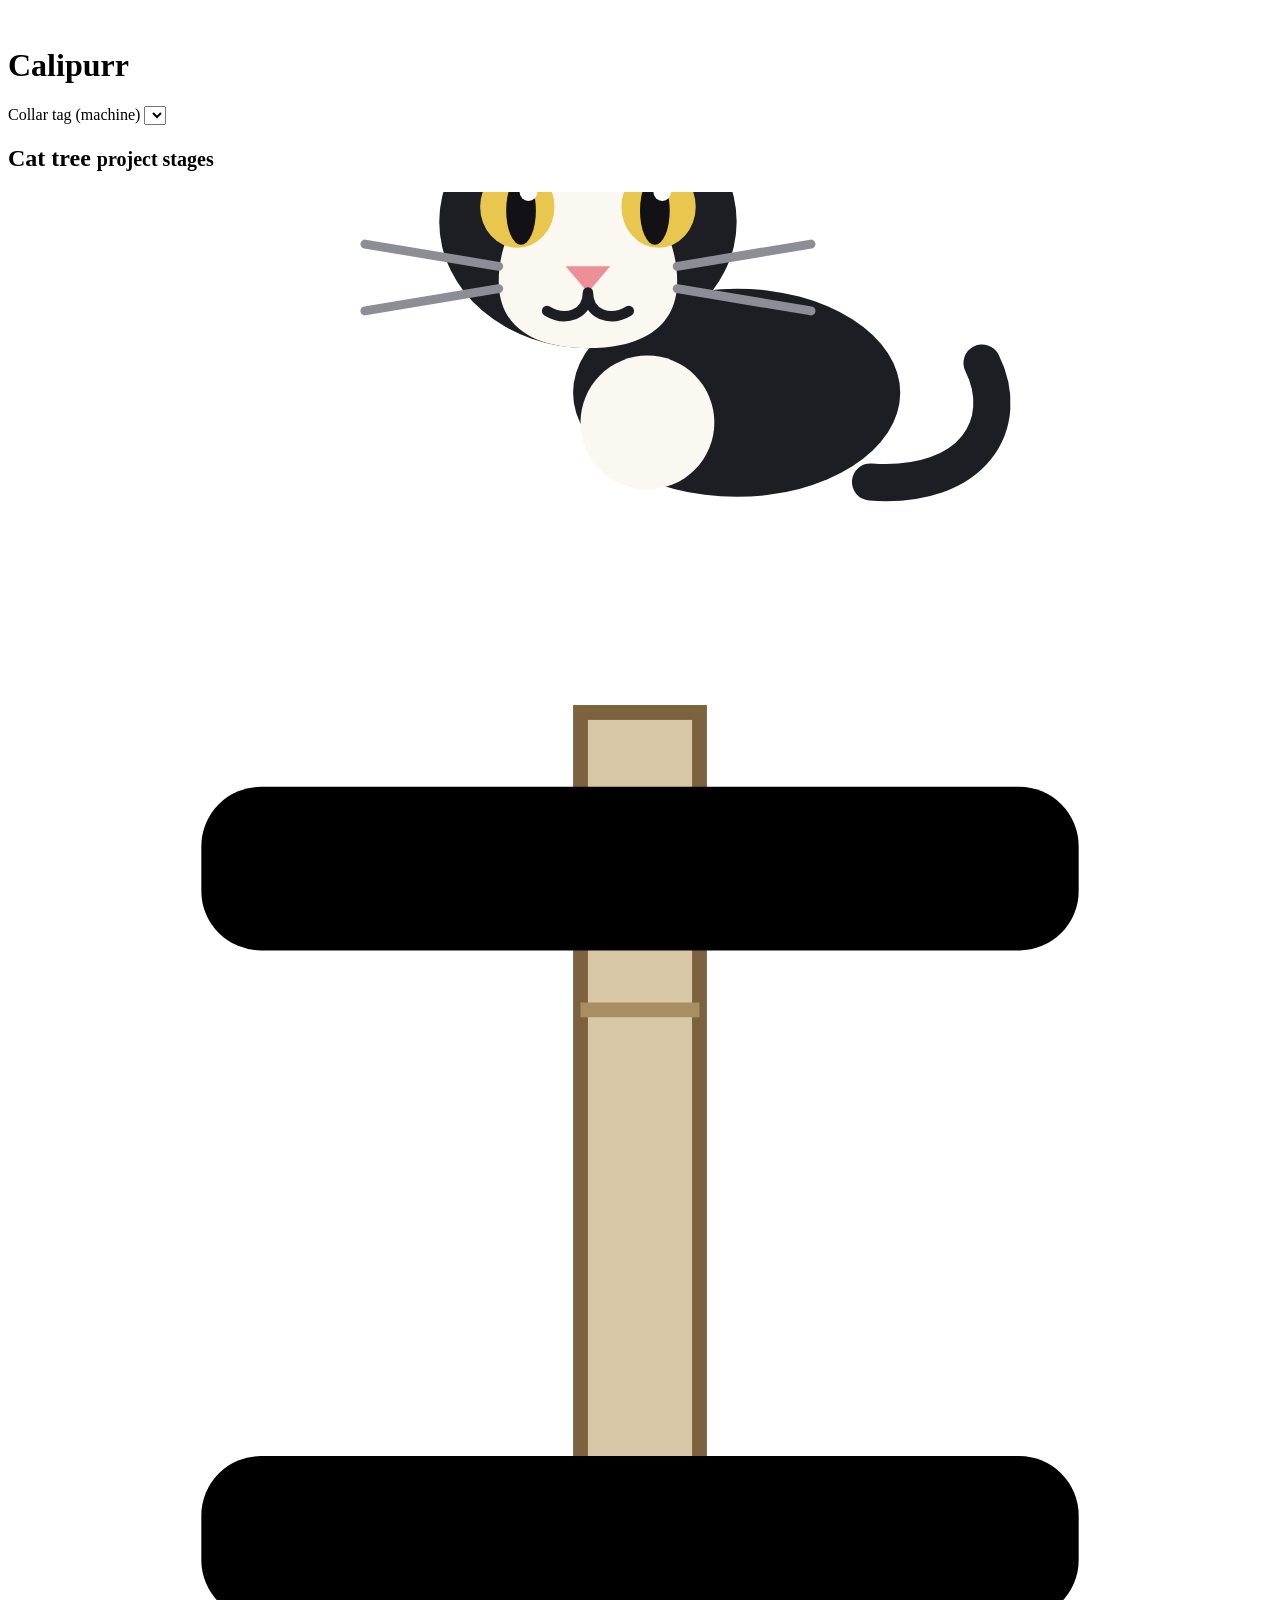
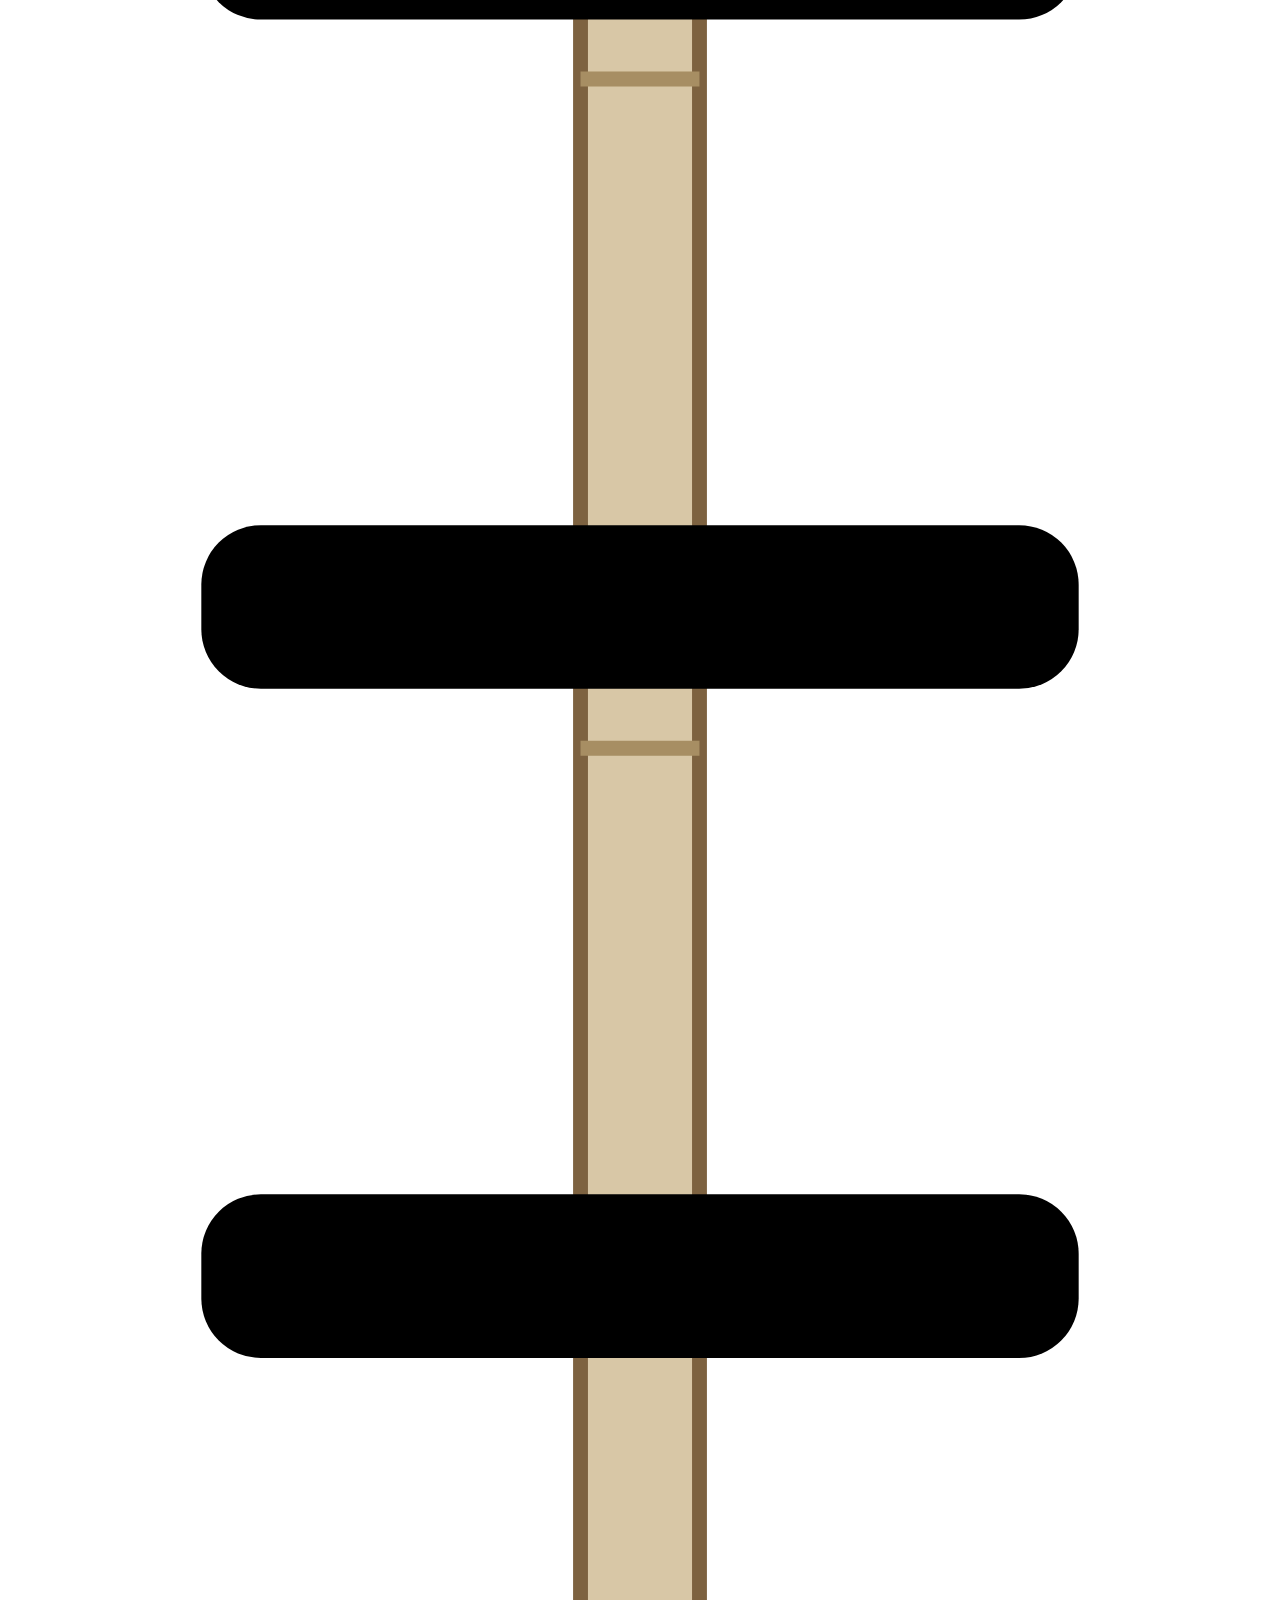
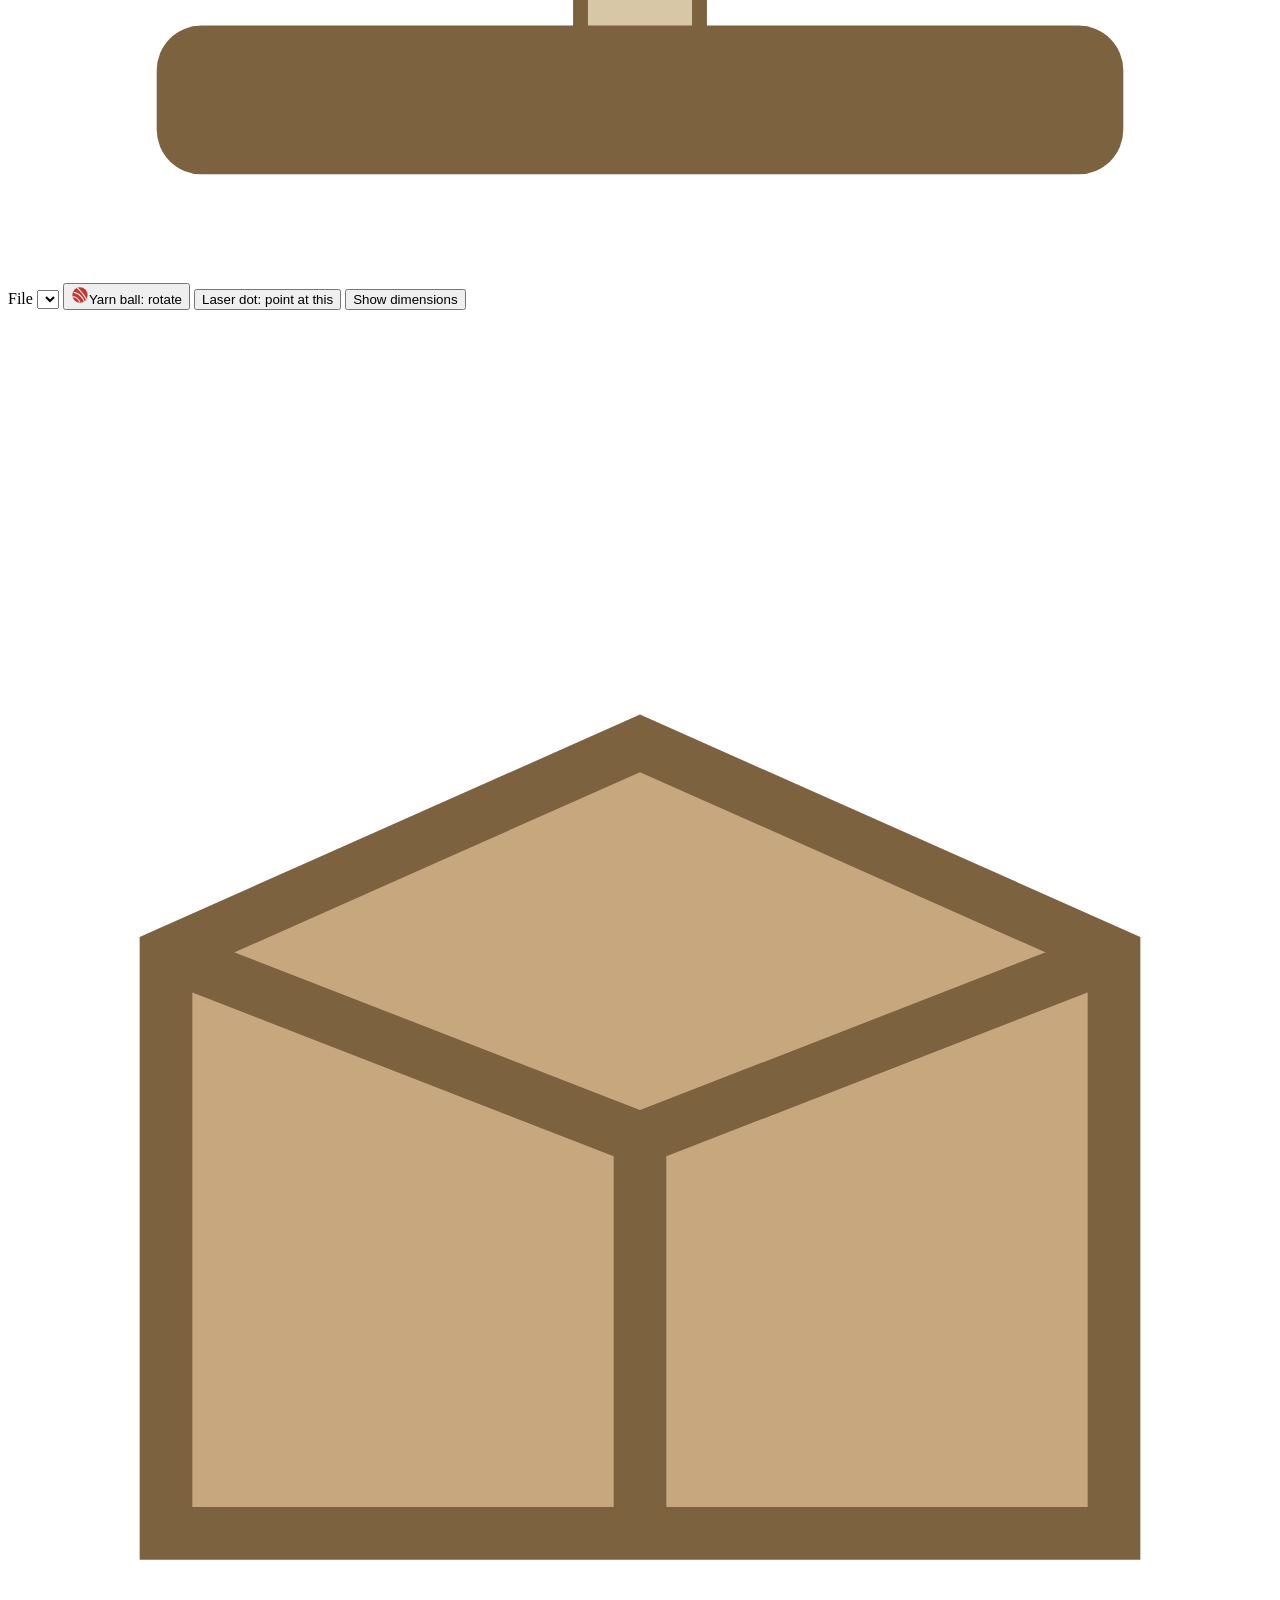
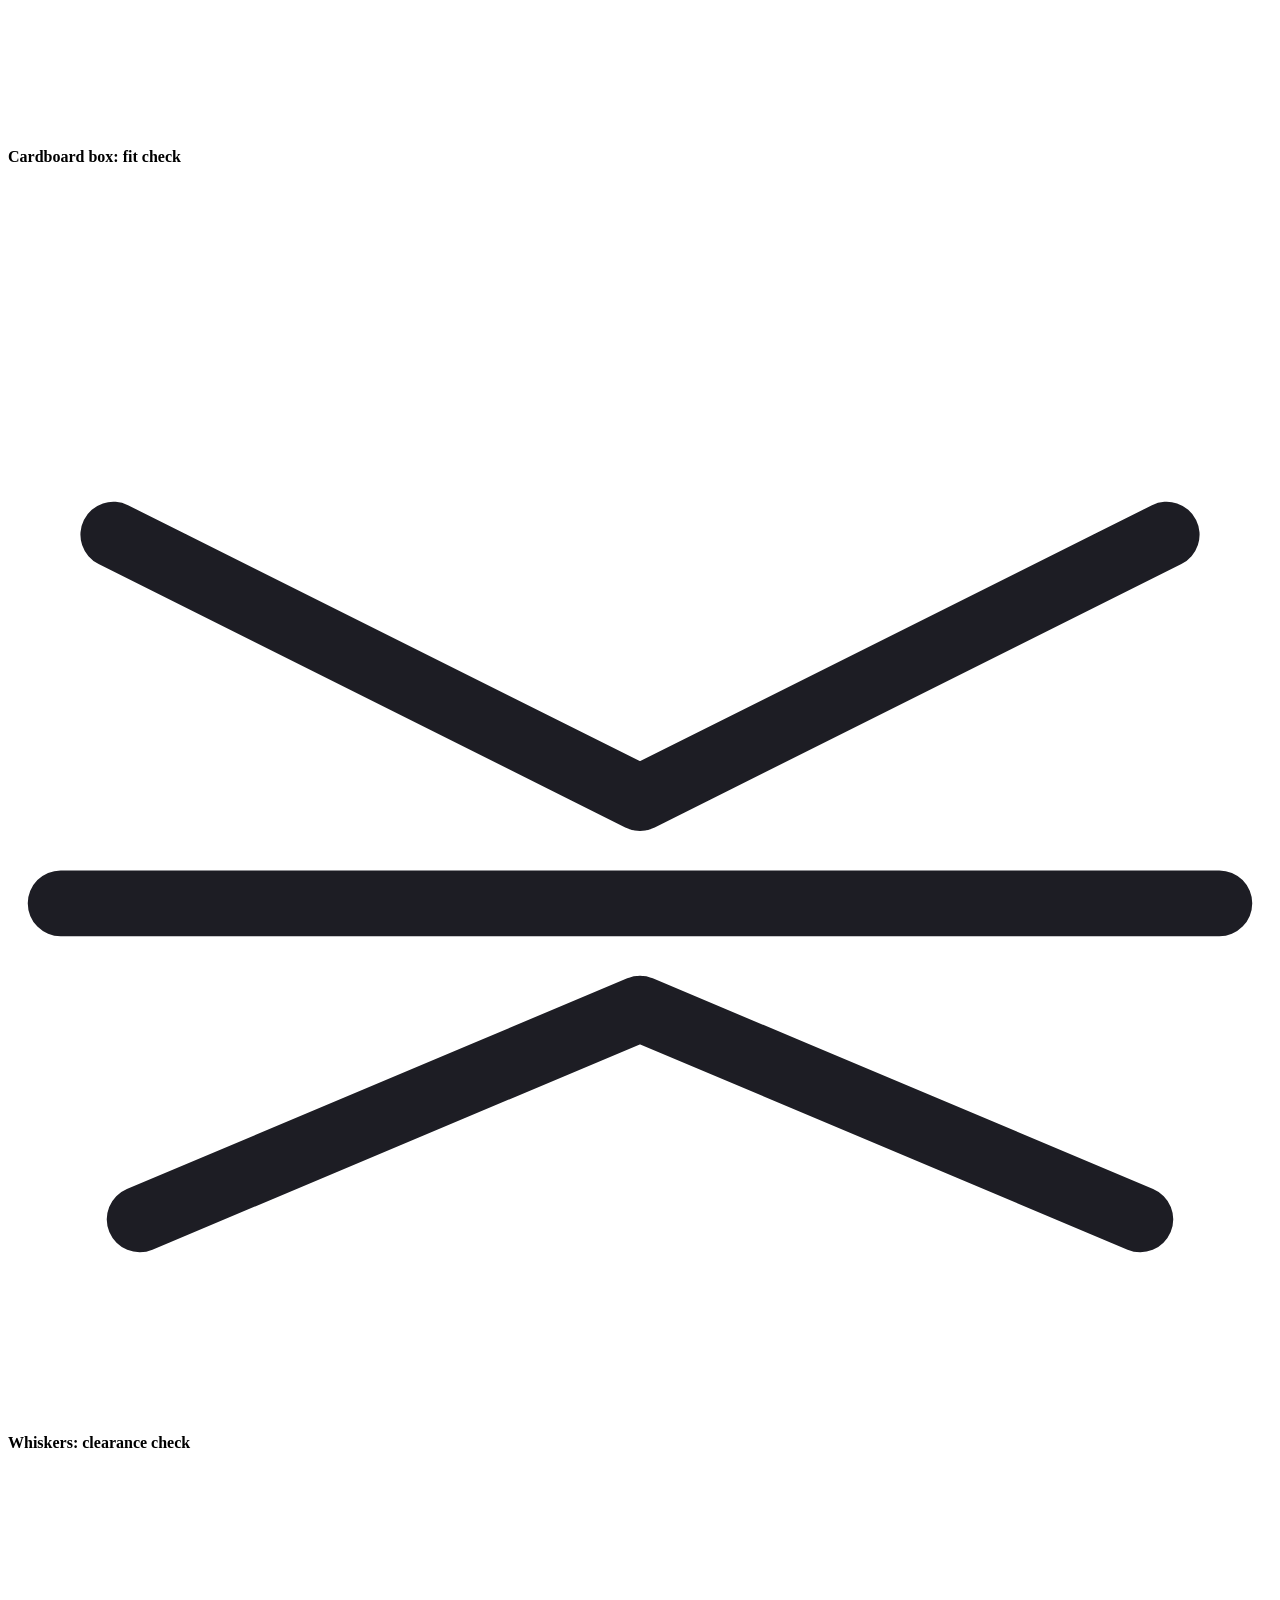
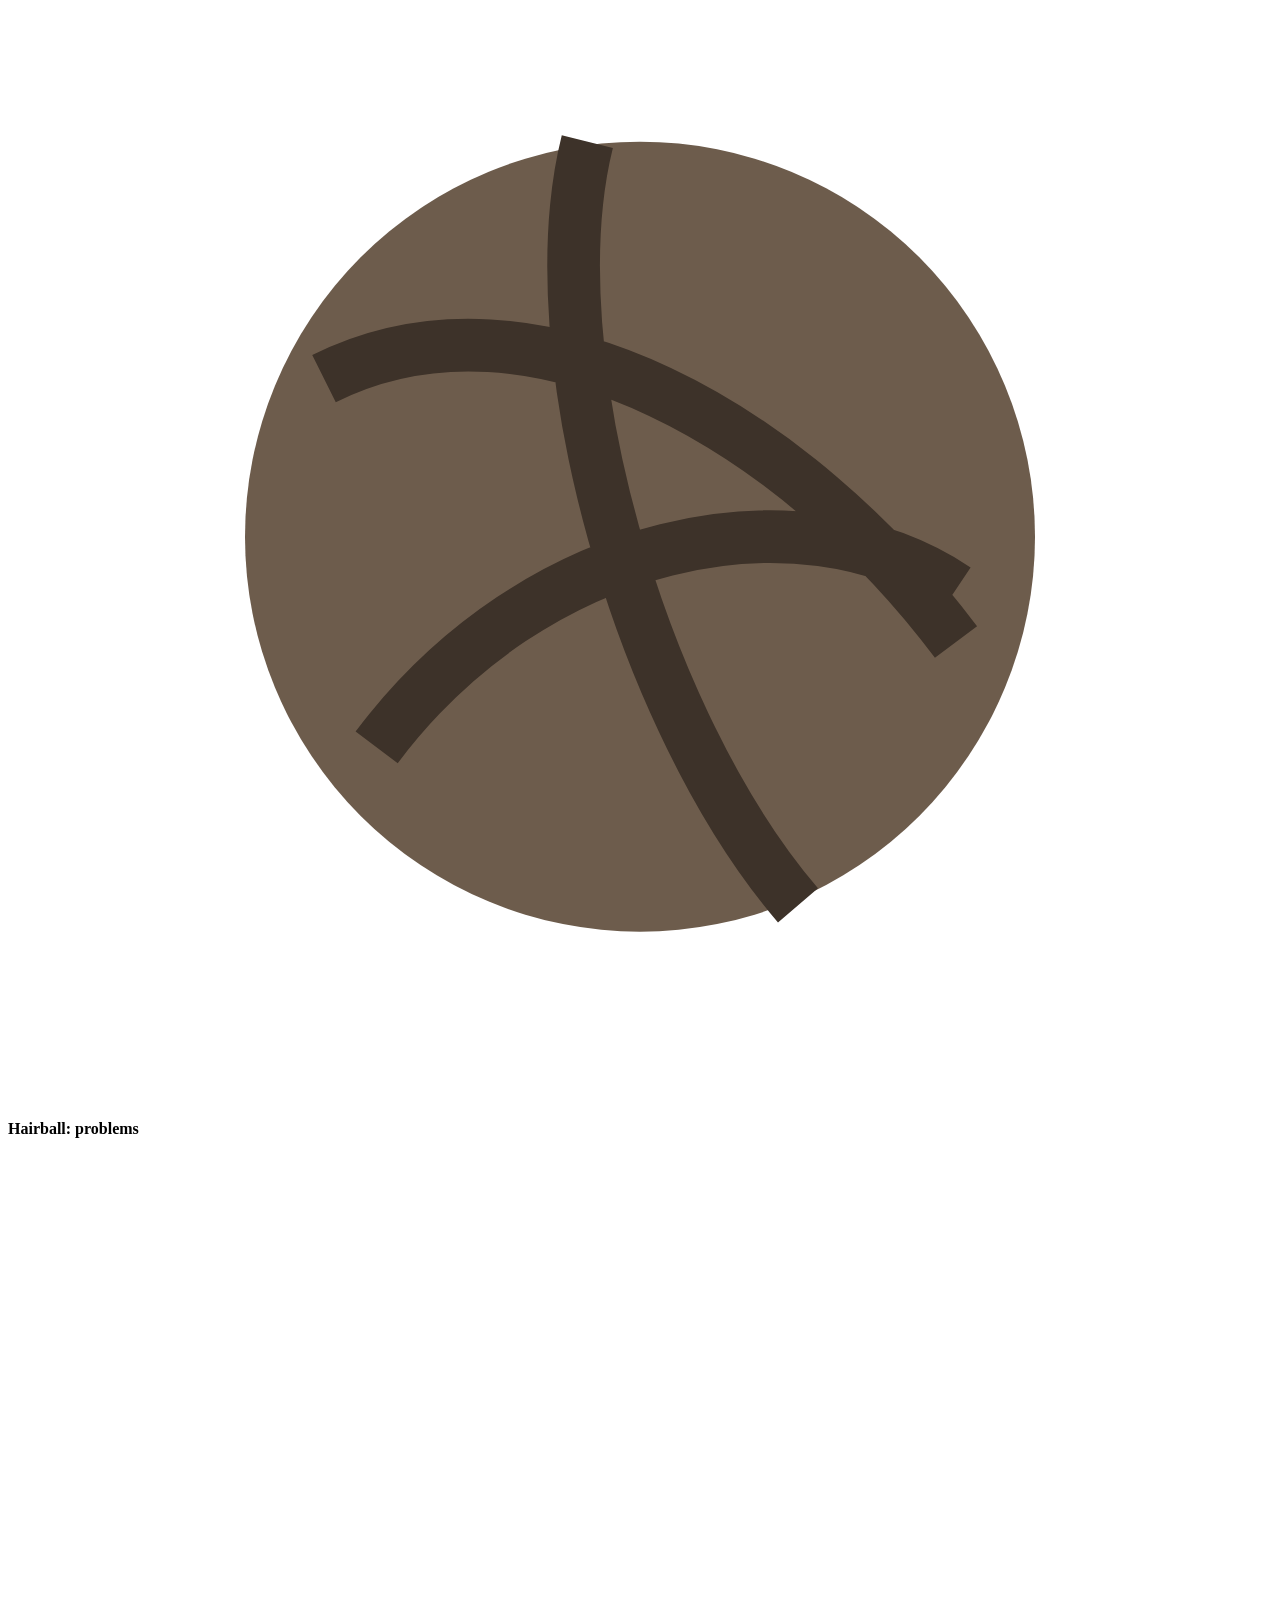
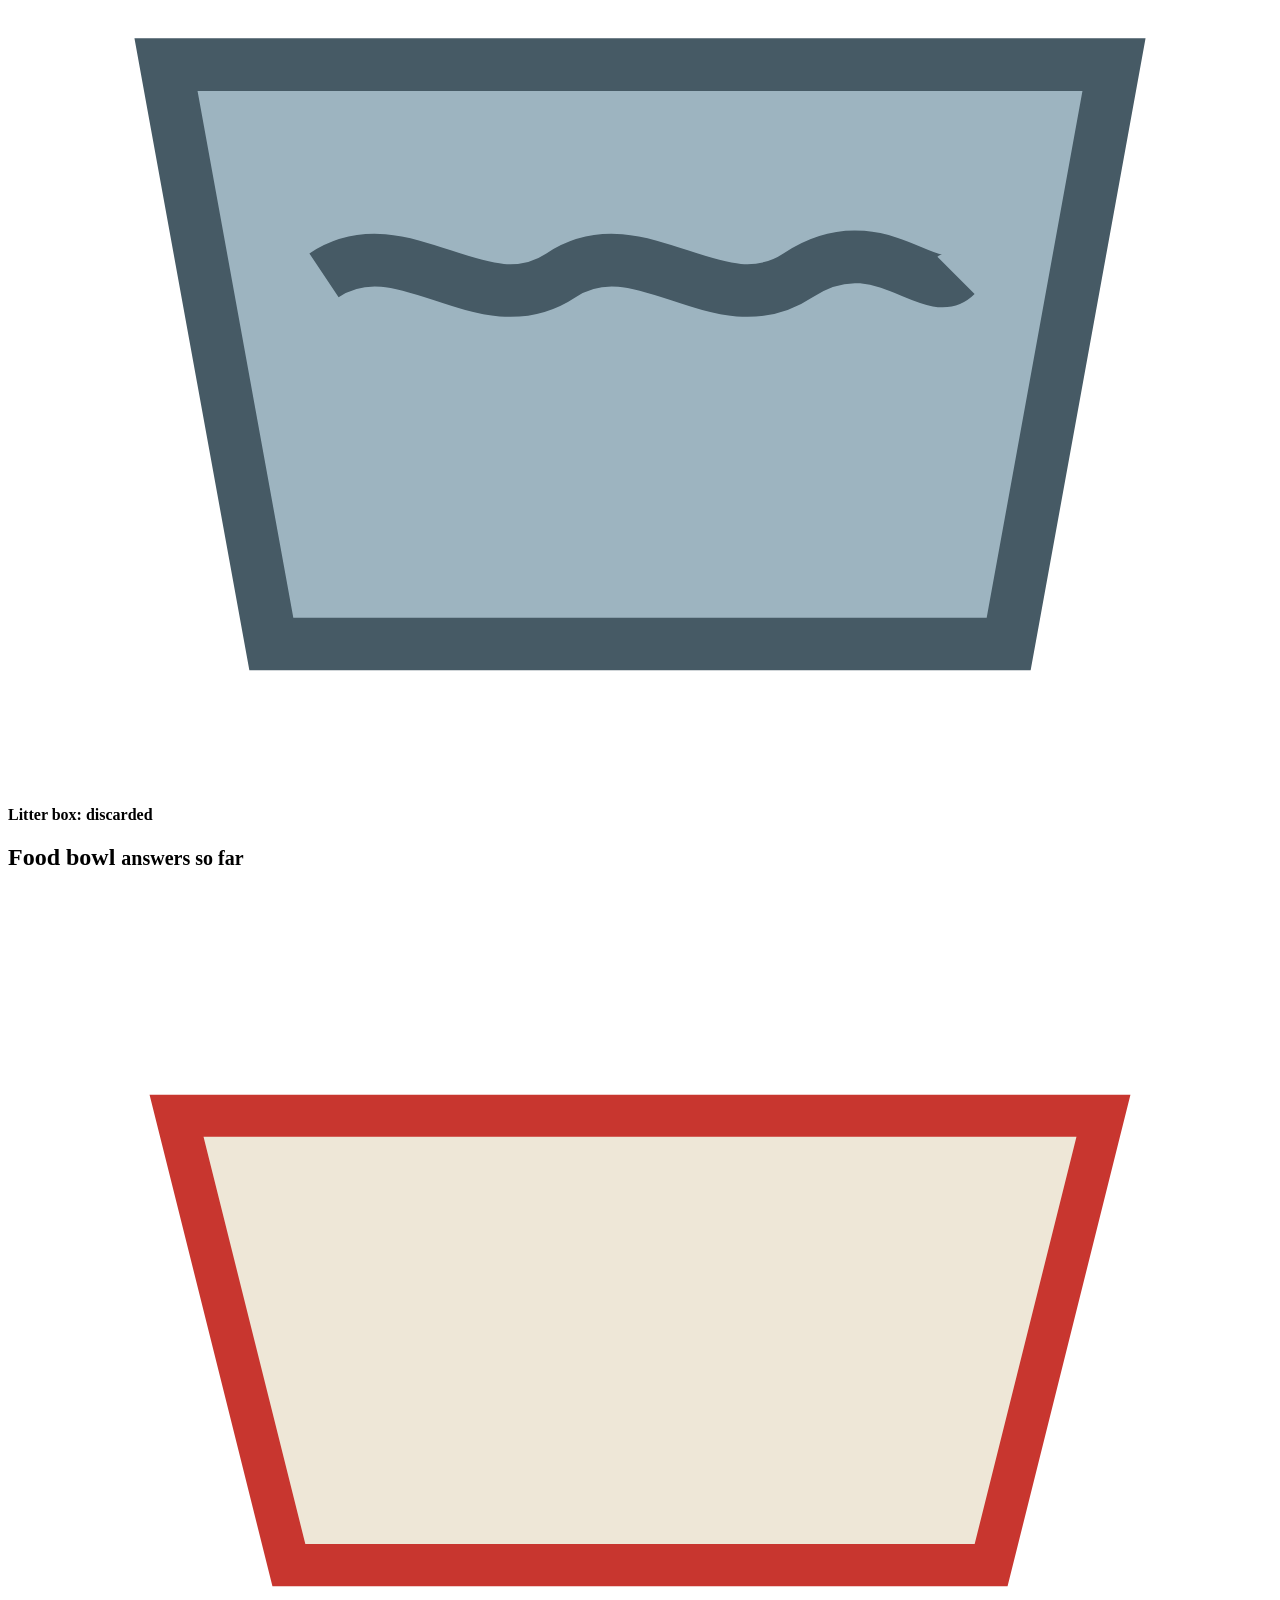
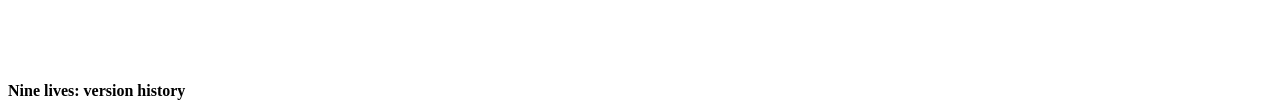
==== commit 46321c5b: "Ask questions in a carousel under the picture The question now sits right below the dimension it ref" ====
--- a/src/calipurr/web/index.html
+++ b/src/calipurr/web/index.html
@@ -57,11 +57,17 @@
         <button id="paw" aria-pressed="false" hidden><span aria-hidden="true">🐾</span>Paw: pick a step</button>
         <button id="dims" aria-pressed="true">Show dimensions</button>
       </div>
+      <div class="workspace">
       <div class="stage" id="stage">
         <canvas id="view" aria-label="3D view of the selected model"></canvas>
         <div id="photo" hidden><img id="photoimg" alt="Selected photo"></div>
         <div id="overlay" aria-hidden="false"></div>
         <div id="empty" hidden>Drop an STL or photo in this folder and it'll appear here.</div>
+      </div>
+      <section id="carousel" aria-label="Questions from your agent" hidden>
+        <div id="question"></div>
+        <div id="chips" role="group" aria-label="All questions. Each piece of kibble is one question."></div>
+      </section>
       </div>
       <ul class="comments" id="comments" aria-label="Laser dot comments"></ul>
       <div id="report" class="report" hidden></div>
@@ -74,13 +80,12 @@
     </div>
   </section>
 
-  <aside class="card" aria-label="Questions and answers">
-    <h2>Food bowl <small>questions and answers</small></h2>
+  <aside class="card" aria-label="Progress and history">
+    <h2>Food bowl <small>answers so far</small></h2>
     <div class="bowl-wrap">
       <svg viewBox="0 0 90 56" aria-hidden="true"><defs><clipPath id="bowlclip"><path d="M12 16h66l-8 32H20z"/></clipPath></defs><path d="M12 16h66l-8 32H20z" fill="#eee7d7"/><rect id="kibble" x="0" y="48" width="90" height="0" fill="#a8693a" clip-path="url(#bowlclip)"/><path d="M12 16h66l-8 32H20z" fill="none" stroke="#c8362f" stroke-width="3"/></svg>
       <div id="bowlmsg" aria-live="polite"></div>
     </div>
-    <div id="fields"></div>
     <div id="buildstatus" class="field" hidden></div>
     <div class="field"><b>Nine lives: version history</b><div class="lives" id="lives" role="group" aria-label="Earlier versions of these values"></div></div>
     <div class="field" id="machinepanel"></div>
